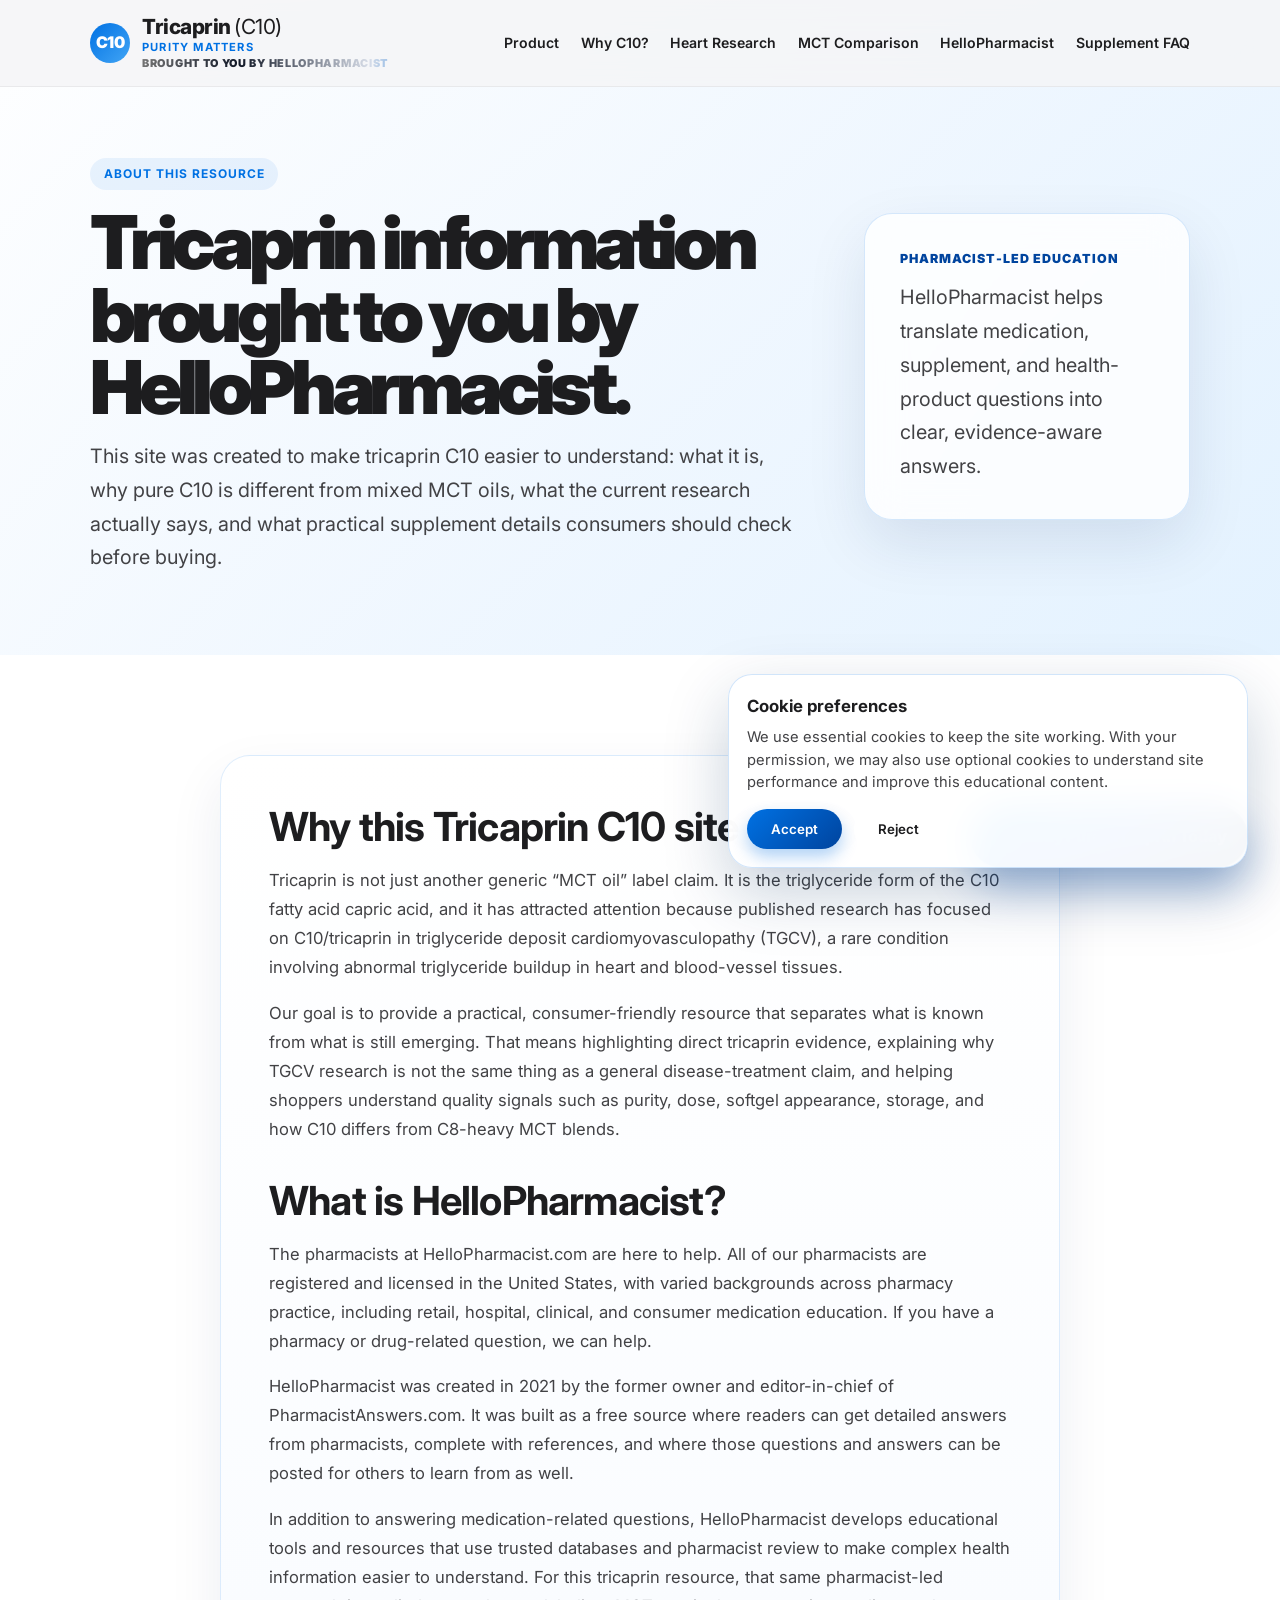
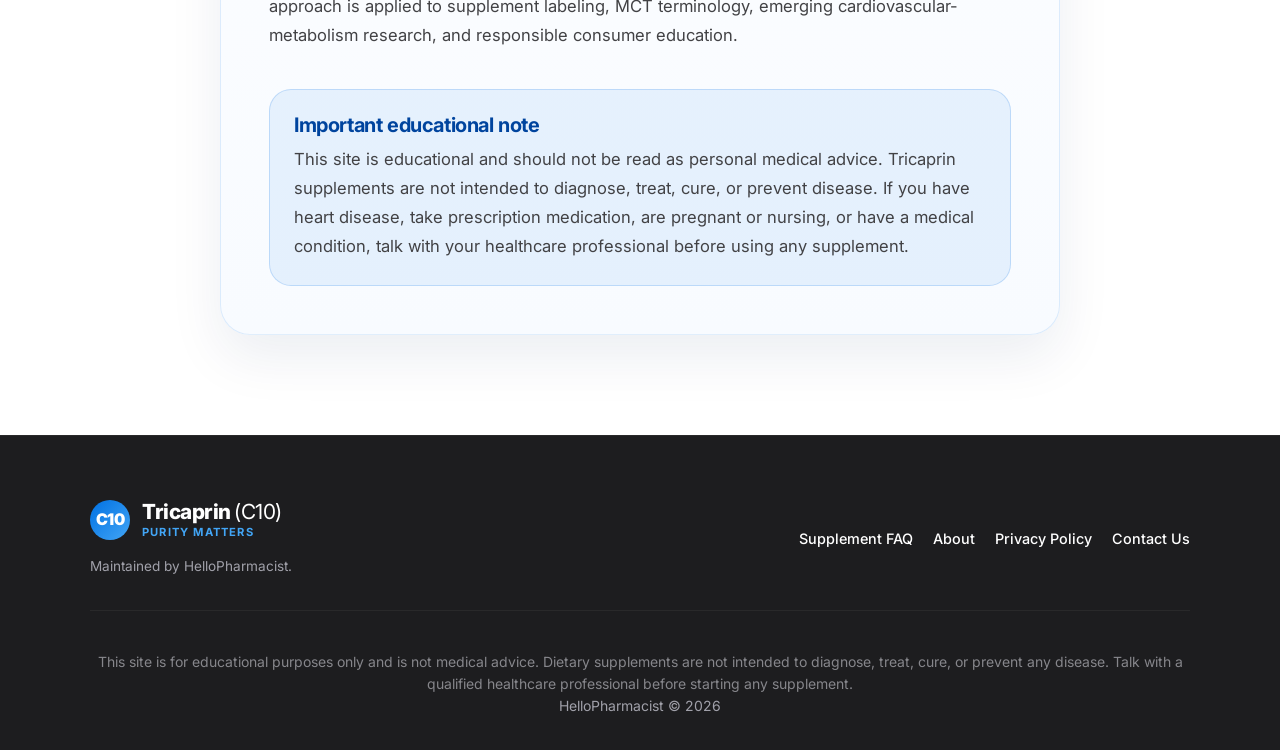
==== about.html @ 828b356b "Remove top navigation tricaprin CTA" ====
<!DOCTYPE html>
<html lang="en">
<head>
  <meta charset="UTF-8">
  <meta name="viewport" content="width=device-width, initial-scale=1.0">
  <title>About This Tricaprin C10 Resource | HelloPharmacist</title>
  <meta name="description" content="Learn about this Tricaprin C10 resource, why HelloPharmacist created it, and how licensed pharmacists translate emerging tricaprin research for consumers.">
  <link rel="stylesheet" href="assets/css/styles.css">
  <link href="https://fonts.googleapis.com/css2?family=Inter:wght@400;500;600;700;900&display=swap" rel="stylesheet">
  <script defer src="assets/js/main.js"></script>
</head>
<body class="info-page">
  <nav class="navbar">
    <div class="container nav-content">
      <a href="index.html" class="logo" aria-label="Tricaprin C10 home">
        <span class="logo-mark">C10</span>
        <div class="logo-text">
          <strong>Tricaprin <span style="font-weight: 400;">(C10)</span></strong>
          <small>Purity Matters</small>
          <span class="logo-sponsor">Brought to you by HelloPharmacist</span>
        </div>
      </a>
      <div class="nav-links" id="site-menu">
        <a href="index.html#product-spotlight">Product</a>
        <a href="index.html#why-c10">Why C10?</a>
        <a href="index.html#research">Heart Research</a>
        <a href="index.html#compare">MCT Comparison</a>
        <a href="index.html#hello-pharmacist">HelloPharmacist</a>
        <a href="faq.html">Supplement FAQ</a>
      </div>
      <button class="mobile-menu-toggle" type="button" aria-label="Open section menu" aria-expanded="false" aria-controls="site-menu">
        <span class="hamburger-line"></span>
        <span class="hamburger-line"></span>
        <span class="hamburger-line"></span>
      </button>
    </div>
  </nav>

  <main>
    <header class="info-hero">
      <div class="container info-hero-grid">
        <div>
          <span class="section-chip">About this resource</span>
          <h1>Tricaprin information brought to you by HelloPharmacist.</h1>
          <p>This site was created to make tricaprin C10 easier to understand: what it is, why pure C10 is different from mixed MCT oils, what the current research actually says, and what practical supplement details consumers should check before buying.</p>
        </div>
        <div class="info-hero-card">
          <strong>Pharmacist-led education</strong>
          <p>HelloPharmacist helps translate medication, supplement, and health-product questions into clear, evidence-aware answers.</p>
        </div>
      </div>
    </header>

    <section class="section info-section">
      <div class="container info-content">
        <h2>Why this Tricaprin C10 site exists</h2>
        <p>Tricaprin is not just another generic “MCT oil” label claim. It is the triglyceride form of the C10 fatty acid capric acid, and it has attracted attention because published research has focused on C10/tricaprin in triglyceride deposit cardiomyovasculopathy (TGCV), a rare condition involving abnormal triglyceride buildup in heart and blood-vessel tissues.</p>
        <p>Our goal is to provide a practical, consumer-friendly resource that separates what is known from what is still emerging. That means highlighting direct tricaprin evidence, explaining why TGCV research is not the same thing as a general disease-treatment claim, and helping shoppers understand quality signals such as purity, dose, softgel appearance, storage, and how C10 differs from C8-heavy MCT blends.</p>

        <h2>What is HelloPharmacist?</h2>
        <p>The pharmacists at HelloPharmacist.com are here to help. All of our pharmacists are registered and licensed in the United States, with varied backgrounds across pharmacy practice, including retail, hospital, clinical, and consumer medication education. If you have a pharmacy or drug-related question, we can help.</p>
        <p>HelloPharmacist was created in 2021 by the former owner and editor-in-chief of PharmacistAnswers.com. It was built as a free source where readers can get detailed answers from pharmacists, complete with references, and where those questions and answers can be posted for others to learn from as well.</p>
        <p>In addition to answering medication-related questions, HelloPharmacist develops educational tools and resources that use trusted databases and pharmacist review to make complex health information easier to understand. For this tricaprin resource, that same pharmacist-led approach is applied to supplement labeling, MCT terminology, emerging cardiovascular-metabolism research, and responsible consumer education.</p>

        <div class="info-callout">
          <h3>Important educational note</h3>
          <p>This site is educational and should not be read as personal medical advice. Tricaprin supplements are not intended to diagnose, treat, cure, or prevent disease. If you have heart disease, take prescription medication, are pregnant or nursing, or have a medical condition, talk with your healthcare professional before using any supplement.</p>
        </div>
      </div>
    </section>
  </main>

  <a href="https://www.amazon.com/100-Pure-Tricaprin-Softgels-Cardiovascular/dp/B0GRS9SKPK/" class="floating-buy-btn" target="_blank" rel="noopener" aria-label="Buy Pure Tricaprin today on Amazon">
    <span class="floating-buy-icon">🛒</span>
    <span>Buy Pure Tricaprin Today</span>
  </a>

  <footer class="footer">
    <div class="container footer-content">
      <div class="footer-brand">
        <div style="display: flex; align-items: center; gap: 0.75rem; margin-bottom: 1rem;">
          <span class="logo-mark">C10</span>
          <div class="logo-text" style="color: white;">
            <strong style="color: white;">Tricaprin <span style="font-weight: 400;">(C10)</span></strong>
            <small style="color: #42a5f5;">Purity Matters</small>
          </div>
        </div>
        <p>Maintained by HelloPharmacist.</p>
      </div>
      <div class="footer-links">
        <a href="faq.html">Supplement FAQ</a>
        <a href="about.html">About</a>
        <a href="privacy.html">Privacy Policy</a>
        <a href="contact.html">Contact Us</a>
      </div>
    </div>
    <div class="container text-center mt-4">
      <p class="text-sm text-muted">This site is for educational purposes only and is not medical advice. Dietary supplements are not intended to diagnose, treat, cure, or prevent any disease. Talk with a qualified healthcare professional before starting any supplement.</p>
      <p class="text-sm mt-2">HelloPharmacist &copy; 2026</p>
    </div>
  </footer>
</body>
</html>
---- assets/css/styles.css ----
/* Custom Properties - High-End Clinical/Apple-style Aesthetic */
:root {
  --primary: #0071e3;
  --primary-dark: #00449e;
  --primary-glow: rgba(0, 113, 227, 0.3);
  --secondary: #42a5f5;
  --dark: #1d1d1f;
  --dark-light: #424245;
  --light: #f5f5f7;
  --white: #ffffff;
  --text: #1d1d1f;
  --text-light: #86868b;
  --border: #d2d2d7;
}

/* Reset & Base */
* { margin: 0; padding: 0; box-sizing: border-box; }
html { scroll-behavior: smooth; }
body { font-family: 'Inter', -apple-system, BlinkMacSystemFont, sans-serif; background-color: var(--light); color: var(--text); line-height: 1.6; overflow-x: hidden; font-weight: 400;}
a { text-decoration: none; color: inherit; }

/* Layout */
.container { width: 90%; max-width: 1100px; margin: 0 auto; }
.section { padding: 100px 0; }
.text-center { text-align: center; }
.mt-3 { margin-top: 1.5rem; }
.mt-4 { margin-top: 2.5rem; }
.bg-light { background-color: var(--white); }
.bg-dark { background-color: var(--dark); }
.text-white { color: var(--white); }
.text-muted { color: var(--text-light); }
.text-sm { font-size: 0.875rem; }

/* Typography */
h1, h2, h3, h4 { color: var(--dark); line-height: 1.15; font-weight: 700; letter-spacing: -0.02em;}
.text-white h1, .text-white h2, .text-white h3 { color: var(--white); }
h1 { font-size: clamp(2.5rem, 5vw, 4.2rem); letter-spacing: -0.04em; margin-bottom: 1rem; font-weight: 900;}
h2 { font-size: clamp(2rem, 3.5vw, 2.5rem); margin-bottom: 1rem; }
h3 { font-size: 1.25rem; margin-bottom: 0.5rem; }
h4 { font-size: 1.15rem; margin-bottom: 0.5rem; color: var(--primary-dark); padding-right: 20px;}
.text-gradient { background: linear-gradient(135deg, #0071e3, #42a5f5); -webkit-background-clip: text; -webkit-text-fill-color: transparent; }

/* Components */
.btn { display: inline-block; padding: 0.75rem 1.5rem; border-radius: 50px; font-weight: 600; transition: all 0.3s cubic-bezier(0.16, 1, 0.3, 1); text-align: center; cursor: pointer; }
.btn-primary { background: linear-gradient(135deg, var(--primary), var(--primary-dark)); color: var(--white); box-shadow: 0 8px 16px var(--primary-glow); }
.btn-primary:hover { transform: translateY(-2px); box-shadow: 0 12px 20px var(--primary-glow); }
.btn-outline { border: 1.5px solid var(--border); color: var(--dark); background: transparent; }
.btn-outline:hover { border-color: var(--dark); background: var(--dark); color: var(--white); }
.btn-lg { padding: 1rem 2rem; font-size: 1.05rem; }

.badge { display: inline-block; padding: 0.35rem 1rem; border-radius: 50px; font-size: 0.75rem; font-weight: 700; text-transform: uppercase; letter-spacing: 1px; background: rgba(0, 113, 227, 0.1); color: var(--primary); margin-bottom: 1.5rem; border: 1px solid rgba(0, 113, 227, 0.2);}
.badge-outline { background: transparent; border: 1px solid rgba(255,255,255,0.2); color: var(--primary); }

/* Navigation */
.navbar { position: fixed; top: 0; width: 100%; background: rgba(245, 245, 247, 0.85); backdrop-filter: saturate(180%) blur(20px); border-bottom: 1px solid rgba(0,0,0,0.05); z-index: 100; transition: all 0.3s ease; }
.nav-content { display: flex; justify-content: space-between; align-items: center; min-height: 86px; padding-top: 0.45rem; padding-bottom: 0.45rem; }
.logo { display: flex; align-items: center; gap: 0.75rem; color: var(--dark); }
.logo-mark { background: linear-gradient(135deg, #0071e3, #42a5f5); color: var(--white); height: 40px; width: 40px; display: flex; align-items: center; justify-content: center; border-radius: 50%; font-size: 1rem; font-weight: 900; letter-spacing: -0.5px;}
.logo-text { display: flex; flex-direction: column; line-height: 1.1; }
.logo-text strong { font-size: 1.3rem; font-weight: 800; letter-spacing: -0.5px; color: var(--dark); }
.logo-text small { font-size: 0.7rem; font-weight: 700; color: var(--primary); text-transform: uppercase; letter-spacing: 1.2px; margin-top: 2px;}
.logo-sponsor { position: relative; display: inline-block; width: fit-content; margin-top: 0.25rem; overflow: hidden; font-size: 0.68rem; font-weight: 900; letter-spacing: 0.7px; text-transform: uppercase; background: linear-gradient(90deg, #737373 0%, #111827 18%, #d7dde8 42%, #0071e3 55%, #f8fbff 68%, #1d1d1f 88%); background-size: 220% 100%; -webkit-background-clip: text; background-clip: text; color: transparent; animation: metallicSweep 3.2s ease-in-out infinite; white-space: nowrap; }
.logo-sponsor::after { content: ""; position: absolute; inset: -20% auto -20% -40%; width: 34%; transform: skewX(-24deg); background: linear-gradient(90deg, transparent, rgba(255,255,255,0.85), transparent); animation: sponsorStreak 3.2s ease-in-out infinite; }

.nav-links { display: flex; gap: 1.35rem; align-items: center; }
.nav-links a { font-weight: 600; font-size: 0.88rem; color: var(--text); transition: color 0.3s; white-space: nowrap; }
.nav-links a:hover { color: var(--primary); }

.mobile-menu-toggle {
  display: none;
  width: 48px;
  height: 48px;
  border: 0;
  border-radius: 18px;
  color: #ffffff;
  background: radial-gradient(circle at 25% 15%, #78c8ff 0%, #0071e3 42%, #00449e 100%);
  box-shadow: 0 14px 30px rgba(0, 113, 227, 0.28);
  cursor: pointer;
  align-items: center;
  justify-content: center;
  flex-direction: column;
  gap: 5px;
  transition: transform 0.25s ease, box-shadow 0.25s ease;
}
.mobile-menu-toggle:hover { transform: translateY(-1px) rotate(-2deg); box-shadow: 0 18px 34px rgba(0, 113, 227, 0.34); }
.hamburger-line {
  width: 22px;
  height: 2.5px;
  border-radius: 999px;
  background: currentColor;
  transition: transform 0.25s ease, opacity 0.2s ease;
}
.navbar.menu-open .hamburger-line:nth-child(1) { transform: translateY(7.5px) rotate(45deg); }
.navbar.menu-open .hamburger-line:nth-child(2) { opacity: 0; }
.navbar.menu-open .hamburger-line:nth-child(3) { transform: translateY(-7.5px) rotate(-45deg); }


/* Hero Area */
.hero { position: relative; padding: 160px 0 100px; overflow: hidden; background: linear-gradient(180deg, #ffffff 0%, var(--light) 100%);}
.hero-bg-glow { position: absolute; top: -20%; right: -10%; width: 600px; height: 600px; background: radial-gradient(circle, var(--primary-glow) 0%, transparent 70%); border-radius: 50%; z-index: -1; filter: blur(40px);}
.hero-grid { display: grid; grid-template-columns: 1.2fr 0.95fr; gap: 4rem; align-items: center; }
.hero-sub { font-size: 1.15rem; margin-bottom: 1rem; color: var(--text-light); }
.hero-sub strong { color: var(--text); font-weight: 600;}
.hero-actions { display: flex; gap: 1rem; flex-wrap: wrap; }
.hero-proof { align-self: stretch; display: flex; align-items: center; }
.quote-panel {
  position: relative;
  width: 100%;
  overflow: hidden;
  padding: clamp(1.75rem, 3vw, 2.5rem);
  border-radius: 34px;
  background: linear-gradient(145deg, #ffffff 0%, #f5f9ff 56%, #eef6ff 100%);
  border: 1px solid rgba(0, 113, 227, 0.16);
  box-shadow: 0 28px 60px rgba(0, 44, 92, 0.12), inset 0 1px 0 rgba(255,255,255,0.9);
}
.quote-panel::before {
  content: "“";
  position: absolute;
  top: -2.7rem;
  right: 1.2rem;
  color: rgba(0, 113, 227, 0.1);
  font-size: 13rem;
  line-height: 1;
  font-weight: 900;
  letter-spacing: -0.08em;
}
.quote-kicker { position: relative; z-index: 1; display: inline-flex; align-items: center; gap: 0.5rem; color: var(--primary); font-size: 0.75rem; font-weight: 800; letter-spacing: 1px; text-transform: uppercase; margin-bottom: 1.2rem; }
.quote-kicker::before { content: ""; width: 0.5rem; height: 0.5rem; border-radius: 50%; background: var(--primary); box-shadow: 0 0 0 6px rgba(0, 113, 227, 0.1); }
.quote-panel blockquote { position: relative; z-index: 1; margin: 0; color: var(--dark); font-size: clamp(1.85rem, 3vw, 2.9rem); line-height: 1.02; letter-spacing: -0.05em; font-weight: 900; }
.quote-context { position: relative; z-index: 1; margin: 1.2rem 0 1.4rem; color: var(--text-light); font-size: 1rem; line-height: 1.6; }
.quote-source { position: relative; z-index: 1; color: var(--primary); font-weight: 800; font-size: 0.95rem; }
.quote-source:hover { color: var(--primary-dark); }

/* Product Spotlight */
.product-spotlight-section { position: relative; overflow: hidden; background: #ffffff; padding: 96px 0 104px; isolation: isolate; }
.product-spotlight-section::before { content: ""; position: absolute; inset: 0; background: radial-gradient(circle at 15% 20%, rgba(0, 113, 227, 0.16), transparent 30%), radial-gradient(circle at 82% 18%, rgba(66, 165, 245, 0.18), transparent 26%), linear-gradient(180deg, #ffffff 0%, #f8fbff 100%); z-index: -2; }
.product-shine { position: absolute; top: -35%; left: -20%; width: 46%; height: 170%; transform: rotate(18deg); background: linear-gradient(90deg, transparent, rgba(255,255,255,0.9), transparent); filter: blur(4px); opacity: 0.68; animation: sectionStreak 5.5s ease-in-out infinite; z-index: -1; }
.product-spotlight-grid { display: grid; grid-template-columns: 1fr; gap: clamp(1.5rem, 4vw, 3rem); align-items: center; }
.product-copy { width: 100%; text-align: center; }
.product-chip { background: rgba(0, 113, 227, 0.10); box-shadow: 0 10px 30px rgba(0, 113, 227, 0.10); }
.product-copy h2 { max-width: 980px; margin-left: auto; margin-right: auto; font-size: clamp(2.35rem, 5vw, 4.35rem); letter-spacing: -0.055em; }
.product-lede { max-width: 820px; margin: 0 auto; color: var(--text-light); font-size: clamp(1.08rem, 2vw, 1.25rem); line-height: 1.65; }
.product-lede strong { color: var(--dark); }
.product-badges { display: grid; grid-template-columns: repeat(3, minmax(0, 1fr)); gap: 0.8rem; max-width: 880px; margin: 2rem auto; }
.product-badges div { position: relative; overflow: hidden; min-height: 112px; padding: 1.15rem; border-radius: 22px; background: rgba(255,255,255,0.84); border: 1px solid rgba(0, 113, 227, 0.16); box-shadow: 0 18px 38px rgba(0, 44, 92, 0.08), inset 0 1px 0 rgba(255,255,255,0.95); }
.product-badges div::after { content: ""; position: absolute; inset: 0; background: linear-gradient(125deg, transparent 15%, rgba(255,255,255,0.8) 34%, transparent 52%); transform: translateX(-120%); animation: badgeGleam 4.2s ease-in-out infinite; }
.product-badges span { display: inline-grid; place-items: center; width: 2.6rem; height: 2.6rem; border-radius: 14px; margin-bottom: 0.75rem; color: #ffffff; background: linear-gradient(135deg, var(--primary), var(--primary-dark)); font-size: 0.72rem; font-weight: 900; letter-spacing: 0.5px; box-shadow: 0 10px 20px var(--primary-glow); }
.product-badges strong { position: relative; z-index: 1; display: block; color: var(--dark); font-size: 0.95rem; line-height: 1.25; }
.mct-callout { position: relative; overflow: hidden; max-width: 920px; margin: 0 auto; padding: clamp(1.4rem, 3vw, 2rem); border-radius: 28px; color: #ffffff; background: radial-gradient(circle at 18% 15%, rgba(66,165,245,0.65), transparent 32%), linear-gradient(135deg, #071f43 0%, #0071e3 48%, #0a0f1f 100%); box-shadow: 0 24px 60px rgba(0, 71, 158, 0.24); }
.mct-callout::after { content: "C10"; position: absolute; right: -0.2rem; bottom: -1.8rem; color: rgba(255,255,255,0.12); font-size: clamp(5rem, 13vw, 8.5rem); line-height: 1; font-weight: 900; letter-spacing: -0.08em; }
.mct-callout span { position: relative; z-index: 1; display: block; margin-bottom: 0.5rem; color: #d7ebff; font-size: 0.78rem; font-weight: 900; text-transform: uppercase; letter-spacing: 1.2px; }
.mct-callout p { position: relative; z-index: 1; margin: 0; color: rgba(255,255,255,0.88); font-size: 1.03rem; line-height: 1.65; }
.mct-callout strong { color: #ffffff; }
.product-cta { margin-top: 2rem; box-shadow: 0 18px 34px rgba(0, 113, 227, 0.28); }
.product-transition { max-width: 760px; margin: 1.5rem auto 0; color: var(--text-light); font-weight: 700; }
.product-visual { display: flex; justify-content: center; margin: clamp(1.75rem, 4vw, 2.75rem) auto; }
.product-visual-open { width: min(100%, 1040px); }
.product-stage { position: relative; width: 100%; min-height: clamp(560px, 62vw, 700px); display: flex; align-items: center; justify-content: flex-start; overflow: visible; }
.product-halo { position: absolute; left: clamp(2rem, 10vw, 10rem); top: 50%; width: clamp(320px, 46vw, 560px); height: clamp(320px, 46vw, 560px); border-radius: 50%; background: radial-gradient(circle, rgba(0,113,227,0.28), rgba(66,165,245,0.16) 34%, transparent 68%); filter: blur(10px); transform: translate(-50%, -50%); animation: pulseHalo 3.8s ease-in-out infinite; }
.product-bottle { position: relative; z-index: 1; width: clamp(420px, 58vw, 680px); max-width: none; max-height: none; margin-left: clamp(-4.5rem, -6vw, -2rem); object-fit: contain; filter: drop-shadow(0 34px 38px rgba(0, 44, 92, 0.28)); animation: floatSlow 6s ease-in-out infinite alternate; }
.product-property-cloud { position: absolute; inset: 0 0 0 auto; z-index: 2; width: min(48%, 480px); pointer-events: none; }
.property-card { position: absolute; display: flex; align-items: center; gap: 0.85rem; min-width: min(100%, 315px); padding: 0.95rem 1.05rem; border-radius: 999px; text-align: left; background: rgba(255,255,255,0.88); border: 1px solid rgba(0, 113, 227, 0.18); box-shadow: 0 20px 42px rgba(0, 44, 92, 0.13), inset 0 1px 0 rgba(255,255,255,0.95); backdrop-filter: blur(18px); animation: flyInFloat 6.5s ease-in-out infinite alternate; }
.property-card span { flex: 0 0 auto; display: inline-grid; place-items: center; min-width: 3.1rem; height: 3.1rem; padding: 0 0.5rem; border-radius: 999px; color: #ffffff; background: linear-gradient(135deg, var(--primary), var(--primary-dark)); font-weight: 900; letter-spacing: -0.03em; box-shadow: 0 10px 22px var(--primary-glow); }
.property-card strong { color: var(--dark); font-size: clamp(0.88rem, 1.4vw, 1.02rem); line-height: 1.2; }
.property-card-softgels { top: 11%; right: 5%; }
.property-card-serving { top: 31%; right: 19%; animation-delay: -1.1s; }
.property-card-absorption { top: 51%; right: 3%; animation-delay: -2.2s; }
.property-card-ingredients { top: 72%; right: 15%; min-width: min(100%, 390px); animation-delay: -3.3s; }

/* Interactive Visual Container (Clinical Glass) */
.glass-panel { background: rgba(255, 255, 255, 0.7); backdrop-filter: blur(40px); border-radius: 30px; padding: 3rem; text-align: center; border: 1px solid rgba(255,255,255,0.8); box-shadow: 0 20px 40px -10px rgba(0,0,0,0.06), inset 0 1px 0 rgba(255,255,255,1); }
.interactive-hint { font-size: 0.75rem; font-weight: 700; color: var(--text-light); text-transform: uppercase; letter-spacing: 1px; margin-bottom: 1.5rem; }
.interactive-hint strong { display: inline-flex; align-items: center; justify-content: center; width: 18px; height: 18px; background: var(--primary); color: white; border-radius: 50%; margin: 0 4px; }

.molecule-interactive { position: relative; height: 360px; margin-bottom: 0; display: flex; align-items: center; justify-content: center; }

/* Heart Image Element */
.heart-image {
  position: absolute;
  inset: 0;
  width: 100%;
  height: 100%;
  object-fit: contain;
  padding: 20px;
  z-index: 1;
  animation: floatSlow 6s ease-in-out infinite alternate;
  mix-blend-mode: darken;
}

@keyframes floatSlow { 
  0%, 100% { transform: translateY(0); } 
  50% { transform: translateY(-15px); } 
}
@keyframes metallicSweep { 0%, 100% { background-position: 0% 50%; } 50% { background-position: 100% 50%; } }
@keyframes sponsorStreak { 0%, 38% { left: -45%; opacity: 0; } 48% { opacity: 1; } 68%, 100% { left: 115%; opacity: 0; } }
@keyframes sectionStreak { 0%, 45% { transform: translateX(-25%) rotate(18deg); opacity: 0; } 55% { opacity: 0.72; } 100% { transform: translateX(310%) rotate(18deg); opacity: 0; } }
@keyframes badgeGleam { 0%, 55% { transform: translateX(-125%); } 78%, 100% { transform: translateX(135%); } }
@keyframes pulseHalo { 0%, 100% { transform: translate(-50%, -50%) scale(0.92); opacity: 0.58; } 50% { transform: translate(-50%, -50%) scale(1.08); opacity: 0.95; } }
@keyframes flyInFloat { 0%, 100% { transform: translate3d(0, 0, 0) rotate(-1deg); } 50% { transform: translate3d(-14px, -10px, 0) rotate(1deg); } }

/* The Plus Buttons */
.hotspot { position: absolute; width: 32px; height: 32px; border-radius: 50%; background: var(--white); color: var(--text-light); border: 1px solid var(--border); display: flex; align-items: center; justify-content: center; cursor: pointer; z-index: 10; box-shadow: 0 4px 10px rgba(0,0,0,0.08); transition: all 0.25s cubic-bezier(0.16, 1, 0.3, 1); padding: 0; transform: translate(-50%, -50%);}
.hotspot:hover, .hotspot.active { background: var(--primary); color: var(--white); border-color: var(--primary); transform: translate(-50%, -50%) scale(1.1); box-shadow: 0 6px 14px var(--primary-glow);}
.hotspot .plus { font-size: 20px; font-weight: 600; line-height: 1; transition: transform 0.3s; margin-top: -2px; }
.hotspot.active .plus { transform: rotate(45deg); }

/* Pop-up Info Cards */
.hotspot-card { position: absolute; top: 50%; left: 50%; transform: translate(-50%, -40%) scale(0.95); background: rgba(255, 255, 255, 0.97); backdrop-filter: blur(12px); padding: 2rem; border-radius: 20px; box-shadow: 0 18px 36px rgba(0,0,0,0.12), 0 0 0 1px rgba(0,0,0,0.05); width: 100%; max-width: 320px; z-index: 20; opacity: 0; pointer-events: none; transition: all 0.25s cubic-bezier(0.16, 1, 0.3, 1); text-align: left; }
.hotspot-card.active { opacity: 1; pointer-events: auto; transform: translate(-50%, -50%) scale(1); }
.hotspot-card p { font-size: 0.95rem; margin: 0; color: var(--text-light); line-height: 1.6; }

.close-card { position: absolute; top: 12px; right: 12px; background: var(--light); border: none; width: 26px; height: 26px; border-radius: 50%; display: flex; align-items: center; justify-content: center; cursor: pointer; color: var(--text-light); font-size: 18px; transition: all 0.2s; line-height: 1;}
.close-card:hover { background: #e5e5ea; color: var(--dark); }

.heart-statement { max-width: 460px; margin: 1rem auto 0; color: var(--dark); font-size: 1rem; font-weight: 700; line-height: 1.55; }

.heart-explorer-section { position: relative; overflow: hidden; background: var(--white); padding-top: 90px; }
.heart-explorer-section::before { content: ""; position: absolute; inset: 0 0 auto 0; height: 220px; background: linear-gradient(180deg, var(--light) 0%, rgba(245,245,247,0) 100%); pointer-events: none; }
.heart-explorer-grid { position: relative; display: grid; grid-template-columns: minmax(280px, 0.75fr) minmax(0, 1fr); gap: 3rem; align-items: center; }
.heart-explorer-copy h2 { font-size: clamp(2rem, 4vw, 3rem); }
.heart-explorer-copy p { color: var(--text-light); font-size: 1.08rem; max-width: 440px; }
.heart-panel { background: rgba(255, 255, 255, 0.88); }

/* Difference Section (Clinical styling) */
.c10-difference-section { background: radial-gradient(circle at 50% 0%, rgba(0, 113, 227, 0.10), transparent 34%), var(--white); }
.section-chip { display: inline-flex; align-items: center; padding: 0.4rem 0.85rem; border-radius: 50px; background: rgba(0, 113, 227, 0.08); color: var(--primary); font-size: 0.75rem; font-weight: 700; letter-spacing: 1px; text-transform: uppercase; margin-bottom: 1rem; }
.c10-story-grid { display: grid; grid-template-columns: minmax(320px, 0.95fr) minmax(0, 1.05fr); gap: 2rem; align-items: stretch; }
.c10-story-panel { position: relative; min-height: 430px; padding: 3rem; border-radius: 30px; color: var(--white); background: radial-gradient(circle at 85% 18%, rgba(66, 165, 245, 0.45), transparent 28%), linear-gradient(135deg, #061b3a 0%, #0071e3 52%, #1d1d1f 100%); box-shadow: 0 26px 60px rgba(0,113,227,0.22); overflow: hidden; }
.c10-story-panel__label { display: inline-block; color: #ffffff; font-size: 0.75rem; font-weight: 800; letter-spacing: 1px; text-transform: uppercase; margin-bottom: 1rem; }
.c10-story-panel h3 { position: relative; z-index: 1; color: var(--white); font-size: clamp(1.5rem, 2.7vw, 2.2rem); letter-spacing: -0.02em; margin-bottom: 1rem; }
.c10-story-panel p { position: relative; z-index: 1; color: rgba(255,255,255,0.82); font-size: 1.05rem; }
.c10-story-panel::after { content: "C10"; position: absolute; right: -0.35rem; bottom: -1.5rem; color: rgba(255,255,255,0.12); font-size: clamp(6rem, 16vw, 10rem); line-height: 1; font-weight: 900; letter-spacing: -0.08em; }

.c10-proof-stack { display: grid; gap: 1rem; }
.c10-proof-item { display: grid; grid-template-columns: auto 1fr; gap: 1rem; align-items: start; padding: 1.5rem; border-radius: 20px; background: var(--white); border: 1px solid var(--border); box-shadow: 0 4px 20px rgba(0,0,0,0.03); transition: transform 0.25s ease, box-shadow 0.25s ease; }
.c10-proof-item:hover { transform: translateY(-3px); box-shadow: 0 12px 30px rgba(0,0,0,0.08); }
.c10-proof-item span { display: grid; place-items: center; width: 3rem; height: 3rem; border-radius: 12px; color: var(--primary); background: rgba(0, 113, 227, 0.1); font-weight: 700; font-size: 1.1rem;}
.c10-proof-item h3 { font-size: 1.1rem; margin-bottom: 0.25rem; color: var(--dark);}
.c10-proof-item p { margin: 0; color: var(--text-light); font-size: 0.95rem; line-height: 1.5;}

.c10-vs-strip { margin-top: 2rem; display: grid; grid-template-columns: repeat(3, minmax(0, 1fr)); gap: 1rem; align-items: stretch; }
.c10-vs-strip > div { padding: 1.5rem; border-radius: 20px; background: var(--white); border: 1px solid var(--border); box-shadow: 0 4px 20px rgba(0,0,0,0.03); }
.c10-vs-strip span { display: block; color: var(--primary); font-size: 0.75rem; font-weight: 700; letter-spacing: 1px; text-transform: uppercase; margin-bottom: 0.35rem; }
.c10-vs-strip strong { display: block; color: var(--dark); font-size: 1.1rem; margin-bottom: 0.3rem; font-weight: 700;}
.c10-vs-strip p { margin: 0; font-size: 0.95rem; color: var(--text-light);}
.c10-vs-strip__highlight { background: linear-gradient(135deg, rgba(0, 113, 227, 0.12), rgba(66, 165, 245, 0.05)) !important; border-color: rgba(0, 113, 227, 0.35) !important; box-shadow: 0 16px 34px rgba(0,113,227,0.14) !important; }


/* Table */
.compare-section { background: radial-gradient(circle at 50% 12%, rgba(0, 113, 227, 0.12), transparent 32%), linear-gradient(180deg, #ffffff 0%, #f5f9ff 100%); }
.compare-section .section-header h2 { font-size: clamp(2.1rem, 4vw, 3.2rem); }
.compare-section .section-header p { max-width: 680px; margin-left: auto; margin-right: auto; color: var(--text-light); }
.table-wrapper { background: var(--white); border-radius: 24px; border: 1px solid rgba(0, 113, 227, 0.16); overflow: hidden; box-shadow: 0 24px 60px rgba(0, 44, 92, 0.10); margin-top: 3rem; overflow-x: auto;}
.comparison-table { width: 100%; border-collapse: collapse; text-align: left; }
.comparison-table th, .comparison-table td { padding: 1.5rem; border-bottom: 1px solid var(--border); }
.comparison-table th { background: linear-gradient(180deg, #f8fbff 0%, #eef6ff 100%); color: var(--dark-light); font-weight: 700; text-transform: uppercase; font-size: 0.8rem; letter-spacing: 1px; }
.comparison-table td { font-size: 0.95rem; color: var(--text-light);}
.comparison-table td strong { color: var(--dark); font-weight: 600;}
.row-highlight { background: linear-gradient(90deg, rgba(0, 113, 227, 0.12), rgba(66, 165, 245, 0.04)); border-left: 4px solid var(--primary); }
.row-highlight td { color: var(--primary-dark); }

/* Animations */
.fade-in { opacity: 0; transform: translateY(20px); transition: opacity 0.6s cubic-bezier(0.16, 1, 0.3, 1), transform 0.6s cubic-bezier(0.16, 1, 0.3, 1); }
.fade-in.is-visible { opacity: 1; transform: none; }
.delay-1 { transition-delay: 0.1s; }
.delay-2 { transition-delay: 0.2s; }
.delay-3 { transition-delay: 0.3s; }

/* Footer */
.footer { background: var(--dark); padding: 4rem 0 2rem; color: #a1a1aa; border-top: 1px solid rgba(255,255,255,0.05); }
.footer-content { display: flex; justify-content: space-between; flex-wrap: wrap; gap: 2rem; border-bottom: 1px solid rgba(255,255,255,0.05); padding-bottom: 2rem; }
.footer-brand p { max-width: 300px; margin-top: 1rem; font-size: 0.85rem; }
.footer-links a { color: var(--white); font-weight: 500; font-size: 0.9rem;}
.footer-links a:hover { color: var(--primary); }

/* Mobile */
@media (max-width: 992px) {
  .hero-grid, .product-spotlight-grid, .heart-explorer-grid, .c10-story-grid, .c10-vs-strip { grid-template-columns: 1fr; }
  .hero-proof { align-self: auto; }
  .product-copy, .heart-explorer-copy { text-align: center; }
  .product-copy p, .heart-explorer-copy p { margin-left: auto; margin-right: auto; }
  .product-badges { max-width: 720px; margin-left: auto; margin-right: auto; }
  .product-stage { min-height: 860px; flex-direction: column; justify-content: center; }
  .product-halo { left: 50%; top: 36%; }
  .product-bottle { width: min(100%, 620px); margin-left: 0; }
  .product-property-cloud { position: relative; inset: auto; width: min(100%, 720px); display: grid; grid-template-columns: repeat(2, minmax(0, 1fr)); gap: 0.8rem; margin-top: -3rem; }
  .property-card, .property-card-softgels, .property-card-serving, .property-card-absorption, .property-card-ingredients { position: relative; top: auto; right: auto; min-width: 0; border-radius: 24px; animation: none; }
}

@media (max-width: 768px) {
  .nav-content { min-height: 82px; }
  .logo-text strong { font-size: 1.12rem; }
  .logo-sponsor { font-size: 0.58rem; white-space: normal; }
  .product-badges { grid-template-columns: 1fr; }
  .product-stage { min-height: 760px; }
  .product-bottle { width: min(118%, 520px); }
  .product-property-cloud { grid-template-columns: 1fr; margin-top: -2.5rem; }
  .property-card { padding: 0.85rem 0.9rem; }
  .section { padding: 60px 0; }
  .glass-panel { padding: 2rem 1.5rem; }
  .quote-panel { border-radius: 26px; }
  .molecule-interactive { height: 280px; }
  .c10-story-panel { min-height: auto; }
}

/* ================================
   Revamped Research Evidence Atlas (Slate / Pro Aesthetic)
   ================================ */
.research-atlas {
  position: relative;
  overflow: hidden;
  background: #000000;
  color: #f5f5f7;
  isolation: isolate;
}

.research-container { position: relative; z-index: 1; }
.research-orb { display: none; } /* Removed loud gradients for cleaner look */

.research-hero { display: grid; grid-template-columns: minmax(0, 1.15fr) minmax(280px, 0.85fr); gap: 3rem; align-items: center; }
.research-hero h2 { color: #f5f5f7; font-size: clamp(2.4rem, 5vw, 4rem); letter-spacing: -0.04em; margin-bottom: 1rem; }
.research-intro { color: #a1a1aa; font-size: 1.1rem; max-width: 720px; }
.research-intro strong { color: #ffffff; }

.eyebrow-chip { display: inline-flex; align-items: center; gap: 0.5rem; padding: 0.4rem 0.8rem; border-radius: 50px; border: 1px solid rgba(255,255,255,0.2); background: rgba(255,255,255,0.05); color: #f5f5f7; font-size: 0.75rem; font-weight: 700; letter-spacing: 1px; text-transform: uppercase; margin-bottom: 1rem; }
.eyebrow-chip::before { content: ""; width: 0.4rem; height: 0.4rem; border-radius: 50%; background: var(--primary); }
.eyebrow-chip.mini { margin-bottom: 0.7rem; font-size: 0.7rem; }

.evidence-pulse { min-height: 180px; border-radius: 24px; padding: 2rem; display: flex; align-items: center; justify-content: center; background: rgba(255,255,255,0.03); border: 1px solid rgba(255,255,255,0.1); }
.evidence-pulse svg { width: 100%; max-width: 420px; overflow: visible; }
.evidence-pulse path { fill: none; stroke: url(#pulseGradient); stroke-width: 4; stroke-linecap: round; stroke-linejoin: round; filter: drop-shadow(0 0 8px rgba(0, 113, 227, 0.5)); stroke-dasharray: 640; stroke-dashoffset: 640; animation: pulseTrace 3.5s ease-in-out infinite; }

.layman-card { display: grid; grid-template-columns: auto 1fr; gap: 1.5rem; align-items: start; margin-top: 2.5rem; padding: 2rem; border-radius: 24px; background: rgba(255,255,255,0.05); border: 1px solid rgba(255,255,255,0.1); }
.layman-icon { width: 48px; height: 48px; display: grid; place-items: center; border-radius: 14px; background: var(--primary); font-size: 1.4rem; }
.layman-label { display: block; color: var(--primary); font-size: 0.75rem; font-weight: 700; letter-spacing: 1px; text-transform: uppercase; margin-bottom: 0.5rem; }
.layman-card h3 { color: #ffffff; font-size: clamp(1.3rem, 3vw, 1.8rem); margin-bottom: 0.75rem; }
.layman-card p { color: #a1a1aa; font-size: 1rem; margin: 0; line-height: 1.6;}

.evidence-metrics { display: grid; grid-template-columns: repeat(4, minmax(0, 1fr)); gap: 1rem; margin-top: 1.5rem; }
.metric-tile { padding: 1.5rem; border-radius: 20px; background: rgba(255, 255, 255, 0.03); border: 1px solid rgba(255, 255, 255, 0.08); }
.metric-number { display: block; color: #ffffff; font-size: clamp(2rem, 4vw, 2.5rem); line-height: 1; font-weight: 700; letter-spacing: -0.04em; }
.metric-label { color: #86868b; display: block; margin-top: 0.5rem; font-size: 0.75rem; font-weight: 700; text-transform: uppercase; letter-spacing: 1px; }

.featured-evidence-grid { display: grid; grid-template-columns: 1.2fr 1fr 1fr; gap: 1.25rem; }
.feature-evidence-card { position: relative; overflow: hidden; min-height: 270px; padding: 2rem; border-radius: 24px; background: rgba(255, 255, 255, 0.03); border: 1px solid rgba(255, 255, 255, 0.1); transition: all 0.3s ease; }
.feature-evidence-card:hover { transform: translateY(-4px); background: rgba(255, 255, 255, 0.05); border-color: rgba(255, 255, 255, 0.2); }
.feature-evidence-card.primary-evidence { background: rgba(0, 113, 227, 0.05); border-color: rgba(0, 113, 227, 0.3); }
.feature-evidence-card h3 { color: #ffffff; font-size: 1.3rem; margin-bottom: 0.75rem; }
.feature-evidence-card p { color: #a1a1aa; margin-bottom: 1.5rem; font-size: 0.95rem; line-height: 1.5;}
.evidence-kicker { display: inline-block; color: var(--primary); font-size: 0.75rem; font-weight: 700; letter-spacing: 1px; text-transform: uppercase; margin-bottom: 0.75rem; }

.research-boundary { margin-top: 1.5rem; padding: 1.25rem; border-radius: 16px; background: rgba(255, 255, 255, 0.05); border: 1px solid rgba(255, 255, 255, 0.1); color: #d2d2d7; font-size: 0.9rem; }
.research-boundary strong { color: #ffffff; }

.research-library-header { display: flex; justify-content: space-between; align-items: flex-end; gap: 1.5rem; margin: 4rem 0 1.5rem; }
.research-library-header h3 { color: #ffffff; font-size: clamp(1.4rem, 3vw, 2rem); }
.research-filters { display: flex; justify-content: flex-end; gap: 0.5rem; flex-wrap: wrap; }
.evidence-filter { appearance: none; border: 1px solid rgba(255, 255, 255, 0.15); background: transparent; color: #d2d2d7; font: inherit; font-weight: 600; font-size: 0.8rem; padding: 0.5rem 1rem; border-radius: 50px; cursor: pointer; transition: all 0.2s ease; }
.evidence-filter:hover, .evidence-filter.active { color: #ffffff; background: var(--dark-light); border-color: var(--dark-light); }

.study-grid { display: grid; grid-template-columns: repeat(3, minmax(0, 1fr)); gap: 1rem; }
.study-card { display: flex; flex-direction: column; gap: 0.75rem; min-height: 100%; padding: 1.5rem; border-radius: 20px; background: rgba(255, 255, 255, 0.03); border: 1px solid rgba(255, 255, 255, 0.08); transition: all 0.25s ease; }
.study-card:hover { transform: translateY(-3px); background: rgba(255, 255, 255, 0.06); border-color: rgba(255, 255, 255, 0.15); }
.study-card.hide { display: none; }
.study-card-topline { display: flex; align-items: center; justify-content: space-between; gap: 0.5rem; }
.study-pill { display: inline-flex; align-items: center; padding: 0.25rem 0.6rem; border-radius: 50px; background: rgba(255, 255, 255, 0.1); color: #e5e5ea; font-size: 0.7rem; font-weight: 700; text-transform: uppercase; letter-spacing: 1px; }
.study-year { color: #86868b; font-weight: 600; font-size: 0.85rem; }
.study-card h4 { margin-bottom: 0; color: #ffffff; font-size: 1.05rem; line-height: 1.35; font-weight: 600;}
.study-journal { color: #86868b; font-size: 0.85rem; font-weight: 500; margin: -0.25rem 0 0; }
.study-takeaway, .study-note { margin: 0; color: #d2d2d7; font-size: 0.9rem; line-height: 1.5; }
.study-takeaway strong { color: #ffffff; font-weight: 600;}
.study-note { color: #86868b; font-size: 0.85rem; }
.study-link { margin-top: auto; color: var(--primary); font-weight: 600; font-size: 0.85rem; transition: color 0.25s ease; }
.study-link:hover { color: #42a5f5; }

.research-disclaimer { border-color: rgba(255, 255, 255, 0.1); background: rgba(255, 255, 255, 0.03); color: #86868b; font-size: 0.85rem; }

@keyframes pulseTrace {
  0% { stroke-dashoffset: 640; opacity: 0.3; }
  42% { stroke-dashoffset: 0; opacity: 1; }
  100% { stroke-dashoffset: -640; opacity: 0.3; }
}

@media (max-width: 980px) {
  .research-hero, .featured-evidence-grid { grid-template-columns: 1fr; }
  .evidence-metrics { grid-template-columns: repeat(2, minmax(0, 1fr)); }
  .research-library-header { align-items: flex-start; flex-direction: column; }
  .research-filters { justify-content: flex-start; }
  .study-grid { grid-template-columns: repeat(2, minmax(0, 1fr)); }
}

@media (max-width: 640px) {
  .research-atlas { padding-top: 60px; }
  .evidence-pulse { min-height: 130px; padding: 1rem; }
  .layman-card { grid-template-columns: 1fr; padding: 1.5rem; }
  .evidence-metrics, .study-grid { grid-template-columns: 1fr; }
  .feature-evidence-card, .study-card { border-radius: 16px; }
  .evidence-filter { flex: 1 1 auto; text-align: center;}
}

/* Punchier C10 Homepage Updates */
.hotspot {
  width: 38px;
  height: 38px;
  background: linear-gradient(135deg, #ffffff 0%, #eaf5ff 100%);
  color: var(--primary);
  border: 2px solid rgba(0,113,227,0.42);
  box-shadow: 0 0 0 8px rgba(0,113,227,0.08), 0 12px 24px rgba(0,44,92,0.18);
}
.hotspot:hover, .hotspot.active {
  background: linear-gradient(135deg, #0071e3, #00449e);
  box-shadow: 0 0 0 10px rgba(0,113,227,0.14), 0 18px 34px rgba(0,113,227,0.28);
}
.hotspot-card {
  max-width: 380px;
  border: 1px solid rgba(0,113,227,0.18);
  box-shadow: 0 26px 56px rgba(0,44,92,0.18), inset 0 1px 0 rgba(255,255,255,0.9);
}
.hotspot-card h4 {
  color: var(--dark);
  font-size: 1.35rem;
  letter-spacing: -0.035em;
}
.hotspot-card h4::before {
  content: "Tap to learn";
  display: block;
  color: var(--primary);
  font-size: 0.68rem;
  font-weight: 900;
  letter-spacing: 1.2px;
  text-transform: uppercase;
  margin-bottom: 0.38rem;
}

.c10-difference-section {
  position: relative;
  overflow: hidden;
  background:
    radial-gradient(circle at 15% 22%, rgba(0, 113, 227, 0.16), transparent 28%),
    radial-gradient(circle at 85% 4%, rgba(66, 165, 245, 0.18), transparent 24%),
    linear-gradient(180deg, #ffffff 0%, #f2f8ff 100%);
}
.c10-difference-section::before {
  content: "C10";
  position: absolute;
  top: 1.5rem;
  right: -1rem;
  color: rgba(0,113,227,0.045);
  font-size: clamp(7rem, 18vw, 16rem);
  line-height: 1;
  font-weight: 900;
  letter-spacing: -0.1em;
}
.c10-story-panel {
  background:
    radial-gradient(circle at 74% 18%, rgba(255,255,255,0.24), transparent 18%),
    linear-gradient(135deg, #020b18 0%, #00449e 43%, #0071e3 100%);
  box-shadow: 0 34px 80px rgba(0,71,171,0.28);
}
.c10-story-panel__label,
.c10-vs-strip span,
.versus-label {
  color: #77c7ff;
}
.c10-proof-item {
  border-color: rgba(0,113,227,0.18);
  background: linear-gradient(135deg, #ffffff 0%, #f8fbff 100%);
}
.c10-proof-item span {
  color: #ffffff;
  background: linear-gradient(135deg, #0071e3, #00449e);
  box-shadow: 0 10px 18px rgba(0,113,227,0.22);
}
.c10-vs-strip > div {
  position: relative;
  overflow: hidden;
}
.c10-vs-strip > div::after {
  content: "";
  position: absolute;
  inset: auto 1.25rem 1.1rem auto;
  width: 52px;
  height: 4px;
  border-radius: 999px;
  background: rgba(0,113,227,0.16);
}
.c10-vs-strip__highlight {
  transform: translateY(-8px);
  background: linear-gradient(135deg, #071a33 0%, #0071e3 100%) !important;
  border-color: rgba(0,113,227,0.55) !important;
  box-shadow: 0 28px 52px rgba(0,113,227,0.24) !important;
}
.c10-vs-strip__highlight span,
.c10-vs-strip__highlight strong,
.c10-vs-strip__highlight p { color: #ffffff; }
.c10-vs-strip__highlight::after { background: rgba(255,255,255,0.4) !important; }

.compare-section {
  position: relative;
  overflow: hidden;
  background:
    radial-gradient(circle at 50% 6%, rgba(0, 113, 227, 0.24), transparent 32%),
    linear-gradient(180deg, #f7fbff 0%, #ffffff 48%, #edf6ff 100%);
}
.compare-section::before {
  content: "C10";
  position: absolute;
  left: 50%;
  top: 3rem;
  transform: translateX(-50%);
  color: rgba(0,113,227,0.055);
  font-size: clamp(7rem, 22vw, 18rem);
  line-height: 1;
  font-weight: 900;
  letter-spacing: -0.1em;
  pointer-events: none;
}
.compare-section .container { position: relative; z-index: 1; }
.versus-stage {
  position: relative;
  display: grid;
  grid-template-columns: minmax(0, 1fr) auto minmax(0, 1.08fr);
  gap: 1.5rem;
  align-items: center;
  margin-top: 3.5rem;
}
.versus-card {
  position: relative;
  overflow: hidden;
  padding: clamp(1.45rem, 2.7vw, 2.2rem);
  border-radius: 34px;
  border: 1px solid rgba(0,113,227,0.16);
  box-shadow: 0 24px 60px rgba(0,44,92,0.12);
}
.versus-card.muted {
  background: linear-gradient(145deg, rgba(255,255,255,0.9), rgba(245,245,247,0.72));
}
.versus-card.spotlight {
  color: #ffffff;
  background:
    radial-gradient(circle at 84% 8%, rgba(119,199,255,0.36), transparent 22%),
    linear-gradient(135deg, #020b18 0%, #00449e 48%, #0071e3 100%);
  border-color: rgba(0,113,227,0.48);
  box-shadow: 0 34px 80px rgba(0,71,171,0.32);
}
.versus-card.spotlight::after {
  content: "C10";
  position: absolute;
  right: -0.45rem;
  bottom: -1.4rem;
  color: rgba(255,255,255,0.15);
  font-size: clamp(6rem, 14vw, 11rem);
  line-height: 1;
  font-weight: 900;
  letter-spacing: -0.1em;
}
.versus-card h3 {
  position: relative;
  z-index: 1;
  margin: 0.55rem 0 1.5rem;
  font-size: clamp(1.65rem, 3vw, 2.5rem);
  letter-spacing: -0.055em;
}
.versus-card.spotlight h3,
.versus-card.spotlight h3 span { color: #ffffff; }
.versus-card.spotlight h3 span {
  display: inline-block;
  padding: 0.05em 0.22em;
  border-radius: 14px;
  background: rgba(255,255,255,0.18);
}
.versus-card ul {
  position: relative;
  z-index: 1;
  display: grid;
  gap: 1rem;
  list-style: none;
  margin: 0;
  padding: 0;
}
.versus-card li {
  display: grid;
  grid-template-columns: 1.35rem 1fr;
  align-items: start;
  gap: 0.75rem;
  color: var(--text-light);
  font-size: 1.02rem;
}
.versus-card li::before {
  content: "✕";
  display: inline-flex;
  align-items: center;
  justify-content: center;
  width: 1.35rem;
  height: 1.35rem;
  margin-top: 0.18rem;
  border-radius: 50%;
  background: rgba(134,134,139,0.14);
  color: var(--text-light);
  font-family: Arial, Helvetica, sans-serif;
  font-size: 0.72rem;
  font-weight: 900;
  line-height: 1;
}
.versus-card.spotlight li { color: rgba(255,255,255,0.86); }
.versus-card.spotlight li::before {
  content: "✓";
  background: rgba(255,255,255,0.18);
  color: #ffffff;
  font-size: 0.88rem;
}
.versus-bolt {
  align-self: center;
  display: grid;
  place-items: center;
  width: 4.6rem;
  height: 4.6rem;
  border-radius: 50%;
  background: #ffffff;
  color: var(--primary);
  border: 1px solid rgba(0,113,227,0.2);
  box-shadow: 0 18px 44px rgba(0,44,92,0.16);
  font-weight: 900;
  letter-spacing: -0.06em;
}
.comparison-callouts {
  display: grid;
  grid-template-columns: repeat(3, minmax(0, 1fr));
  gap: 1rem;
  margin-top: 1.5rem;
}
.comparison-callouts div {
  padding: 1.2rem 1.3rem;
  border-radius: 22px;
  background: rgba(255,255,255,0.78);
  border: 1px solid rgba(0,113,227,0.14);
  box-shadow: 0 12px 34px rgba(0,44,92,0.08);
}
.comparison-callouts strong {
  display: block;
  color: var(--primary);
  font-size: 1.7rem;
  line-height: 1;
  font-weight: 900;
  letter-spacing: -0.06em;
}
.comparison-callouts span {
  display: block;
  margin-top: 0.45rem;
  color: var(--dark);
  font-weight: 700;
  line-height: 1.35;
}

@media (max-width: 992px) {
  .versus-stage { grid-template-columns: 1fr; }
  .versus-bolt { margin: -0.25rem auto; }
}

@media (max-width: 768px) {
  .hero-kicker { border-radius: 16px; }
  .comparison-callouts { grid-template-columns: 1fr; }
  .versus-card { min-height: auto; }
  .c10-vs-strip__highlight { transform: none; }
}


/* Product proof updates */
.hero-kicker {
  display: inline-flex;
  align-items: center;
  gap: 0.5rem;
  margin: 0 0 1rem;
  color: var(--primary-dark);
  font-size: 0.82rem;
  font-weight: 900;
  letter-spacing: 1.8px;
  text-transform: uppercase;
  padding: 0.6rem 0.9rem;
  border-left: 4px solid var(--primary);
  border-radius: 12px;
  background: linear-gradient(90deg, rgba(0,113,227,0.11), rgba(255,255,255,0));
}

/* HelloPharmacist credibility section */
.hello-section {
  position: relative;
  overflow: hidden;
  background:
    radial-gradient(circle at 16% 18%, rgba(0, 113, 227, 0.16), transparent 32%),
    linear-gradient(180deg, #ffffff 0%, #f6fbff 48%, #edf6ff 100%);
}
.hello-bg-mark {
  position: absolute;
  right: -0.25em;
  top: 0.18em;
  color: rgba(0, 113, 227, 0.055);
  font-size: clamp(8rem, 22vw, 18rem);
  line-height: 1;
  font-weight: 900;
  letter-spacing: -0.12em;
  pointer-events: none;
}

.hello-section-heading {
  position: relative;
  z-index: 1;
  margin: 0 auto clamp(2rem, 5vw, 3.25rem);
}
.hello-section-heading h2 {
  display: inline-block;
  margin: 0;
  font-size: clamp(3rem, 8vw, 6rem);
  font-weight: 900;
  letter-spacing: -0.075em;
  background: linear-gradient(120deg, #061b3a 0%, #0071e3 54%, #42a5f5 100%);
  -webkit-background-clip: text;
  background-clip: text;
  color: transparent;
}
.hello-section-heading p {
  margin: 0.25rem 0 0;
  color: var(--primary-dark);
  font-size: clamp(1.05rem, 2.2vw, 1.5rem);
  font-weight: 800;
  letter-spacing: 0.02em;
}

.hello-grid {
  position: relative;
  z-index: 1;
  display: grid;
  grid-template-columns: minmax(280px, 0.9fr) minmax(0, 1.35fr);
  gap: clamp(2rem, 5vw, 4rem);
  align-items: center;
}
.hello-portrait-card {
  position: relative;
  align-self: stretch;
  display: flex;
  align-items: flex-end;
  justify-content: center;
  min-height: 620px;
  padding: clamp(1rem, 3vw, 2rem);
  border-radius: 38px;
  background:
    radial-gradient(circle at 50% 23%, rgba(255,255,255,0.72), transparent 34%),
    linear-gradient(145deg, #061b3a 0%, #00449e 52%, #0071e3 100%);
  box-shadow: 0 34px 80px rgba(0, 71, 171, 0.26);
  overflow: hidden;
}
.hello-portrait-card::before {
  content: "";
  position: absolute;
  left: 50%;
  top: 2rem;
  transform: translateX(-50%);
  color: rgba(255,255,255,0.14);
  font-size: clamp(2.1rem, 5vw, 4.8rem);
  line-height: 0.9;
  font-weight: 900;
  letter-spacing: -0.08em;
  white-space: nowrap;
}
.hello-portrait-frame {
  position: relative;
  z-index: 1;
  width: min(92%, 420px);
  aspect-ratio: 1 / 1.08;
  display: flex;
  align-items: flex-end;
  justify-content: center;
  overflow: hidden;
  border-radius: 34px;
  background: linear-gradient(180deg, rgba(255,255,255,0.18), rgba(255,255,255,0.04));
}
.hello-portrait-frame::after {
  content: "";
  position: absolute;
  left: 50%;
  bottom: 2rem;
  width: 78%;
  height: 20%;
  transform: translateX(-50%);
  border-radius: 50%;
  background: rgba(0, 16, 40, 0.28);
  filter: blur(24px);
}
.hello-portrait {
  position: relative;
  z-index: 1;
  width: 100%;
  max-width: none;
  object-fit: contain;
  border-radius: 30px;
  opacity: 0.94;
  filter: drop-shadow(0 28px 38px rgba(0, 16, 40, 0.24));
}
.hello-founder-badge {
  position: absolute;
  z-index: 2;
  left: clamp(1rem, 3vw, 2rem);
  right: clamp(1rem, 3vw, 2rem);
  bottom: clamp(1rem, 3vw, 2rem);
  padding: 1.1rem 1.25rem;
  border-radius: 24px;
  background: rgba(255,255,255,0.92);
  border: 1px solid rgba(255,255,255,0.84);
  box-shadow: 0 20px 44px rgba(0, 16, 40, 0.18);
  backdrop-filter: blur(18px);
}
.hello-founder-badge span {
  display: block;
  color: var(--primary);
  font-size: 0.74rem;
  font-weight: 900;
  letter-spacing: 1.2px;
  text-transform: uppercase;
}
.hello-founder-badge strong {
  display: block;
  color: var(--dark);
  font-size: clamp(1.15rem, 2vw, 1.5rem);
  line-height: 1.15;
  margin-top: 0.3rem;
}
.hello-chip { margin-bottom: 1rem; }
.hello-copy h2 {
  font-size: clamp(2.25rem, 5vw, 4rem);
  letter-spacing: -0.055em;
  max-width: 760px;
}
.hello-lede {
  max-width: 760px;
  color: var(--dark-light);
  font-size: clamp(1.03rem, 1.6vw, 1.18rem);
  line-height: 1.72;
  margin-bottom: 1.5rem;
}
.hello-proof-grid {
  display: grid;
  grid-template-columns: repeat(3, minmax(0, 1fr));
  gap: 1rem;
  margin: 2rem 0;
}
.hello-proof-card {
  padding: 1.25rem;
  border-radius: 24px;
  background: rgba(255,255,255,0.84);
  border: 1px solid rgba(0, 113, 227, 0.14);
  box-shadow: 0 18px 42px rgba(0, 44, 92, 0.08);
}
.hello-proof-card span {
  display: inline-grid;
  place-items: center;
  min-width: 3.2rem;
  height: 3.2rem;
  padding: 0 0.6rem;
  border-radius: 16px;
  color: #ffffff;
  background: linear-gradient(135deg, var(--primary), var(--primary-dark));
  font-size: 0.9rem;
  font-weight: 900;
  letter-spacing: -0.03em;
  box-shadow: 0 12px 22px rgba(0, 113, 227, 0.22);
}
.hello-proof-card strong {
  display: block;
  color: var(--dark);
  font-size: 1.02rem;
  line-height: 1.22;
  margin-top: 0.9rem;
}
.hello-proof-card p {
  margin: 0.55rem 0 0;
  color: var(--text-light);
  font-size: 0.9rem;
  line-height: 1.52;
}
.hello-trust-panel {
  padding: clamp(1.35rem, 3vw, 2rem);
  border-radius: 28px;
  color: #ffffff;
  background:
    radial-gradient(circle at 88% 12%, rgba(119, 199, 255, 0.34), transparent 24%),
    linear-gradient(135deg, #020b18 0%, #07356c 48%, #0071e3 100%);
  box-shadow: 0 28px 60px rgba(0, 71, 171, 0.22);
}
.hello-trust-panel h3 {
  color: #ffffff;
  font-size: clamp(1.35rem, 2.6vw, 1.85rem);
  margin-bottom: 1rem;
}
.hello-trust-panel ul {
  display: grid;
  gap: 0.85rem;
  list-style: none;
  padding: 0;
  margin: 0;
}
.hello-trust-panel li {
  display: grid;
  grid-template-columns: 1.45rem 1fr;
  gap: 0.75rem;
  color: rgba(255,255,255,0.84);
  line-height: 1.55;
}
.hello-trust-panel li::before {
  content: "✓";
  display: inline-grid;
  place-items: center;
  width: 1.45rem;
  height: 1.45rem;
  margin-top: 0.15rem;
  border-radius: 50%;
  color: #ffffff;
  background: rgba(255,255,255,0.18);
  font-size: 0.82rem;
  font-weight: 900;
}
.hello-trust-panel strong { color: #ffffff; }
.hello-cta-panel {
  display: flex;
  align-items: center;
  justify-content: space-between;
  gap: 1.25rem;
  margin-top: 1.25rem;
  padding: 1.15rem 1.25rem;
  border-radius: 24px;
  background: rgba(255,255,255,0.78);
  border: 1px solid rgba(0, 113, 227, 0.14);
  box-shadow: 0 18px 42px rgba(0, 44, 92, 0.08);
}
.hello-cta-panel p {
  margin: 0;
  color: var(--dark-light);
  font-weight: 600;
  line-height: 1.5;
}
.hello-cta-panel strong { color: var(--dark); }
.hello-cta-panel .btn { flex: 0 0 auto; }

@media (max-width: 992px) {
  .hello-grid { grid-template-columns: 1fr; }
  .hello-portrait-card { min-height: 560px; max-width: 620px; width: 100%; margin: 0 auto; }
  .hello-copy { text-align: center; }
  .hello-copy h2, .hello-lede { margin-left: auto; margin-right: auto; }
  .hello-trust-panel { text-align: left; }
}

@media (max-width: 768px) {
  .hello-proof-grid { grid-template-columns: 1fr; }
  .hello-cta-panel { flex-direction: column; align-items: stretch; text-align: center; }
  .hello-cta-panel .btn { width: 100%; }
}

@media (max-width: 560px) {
  .hello-section { padding: 70px 0; }
  .hello-portrait-card { min-height: 460px; border-radius: 28px; }
  .hello-portrait-frame { width: min(94%, 360px); }
  .hello-portrait { width: 100%; }
  .hello-founder-badge { border-radius: 20px; }
  .hello-proof-card, .hello-trust-panel, .hello-cta-panel { border-radius: 20px; }
}


/* Floating Amazon CTA */
.floating-buy-btn {
  position: fixed;
  right: clamp(1rem, 3vw, 2rem);
  bottom: clamp(1rem, 3vw, 2rem);
  z-index: 120;
  display: inline-flex;
  align-items: center;
  gap: 0.65rem;
  padding: 0.9rem 1.25rem;
  border-radius: 999px;
  color: #ffffff;
  font-weight: 900;
  letter-spacing: -0.02em;
  background: linear-gradient(135deg, #0071e3 0%, #00449e 58%, #061b3a 100%);
  box-shadow: 0 18px 42px rgba(0, 71, 171, 0.34), inset 0 1px 0 rgba(255,255,255,0.28);
  border: 1px solid rgba(255,255,255,0.24);
  isolation: isolate;
  overflow: hidden;
}
.floating-buy-btn::before {
  content: "";
  position: absolute;
  inset: -40% auto -40% -30%;
  width: 38%;
  transform: skewX(-24deg);
  background: linear-gradient(90deg, transparent, rgba(255,255,255,0.48), transparent);
  animation: sponsorStreak 4s ease-in-out infinite;
  z-index: -1;
}
.floating-buy-btn:hover { transform: translateY(-3px); box-shadow: 0 24px 48px rgba(0, 71, 171, 0.42); }
.floating-buy-icon { display: inline-grid; place-items: center; width: 2rem; height: 2rem; border-radius: 50%; background: rgba(255,255,255,0.18); }

@media (max-width: 768px) {
  .mobile-menu-toggle { display: inline-flex; }
  .navbar { overflow: visible; }
  .nav-links {
    position: absolute;
    left: 5%;
    right: 5%;
    top: calc(100% + 0.65rem);
    display: grid;
    grid-template-columns: 1fr;
    gap: 0.65rem;
    padding: 0.9rem;
    border-radius: 28px;
    background: rgba(255,255,255,0.92);
    border: 1px solid rgba(0, 113, 227, 0.14);
    box-shadow: 0 24px 70px rgba(0, 44, 92, 0.18);
    backdrop-filter: blur(22px) saturate(170%);
    transform: translateY(-10px) scale(0.98);
    opacity: 0;
    pointer-events: none;
    transition: opacity 0.22s ease, transform 0.22s ease;
  }
  .navbar.menu-open .nav-links {
    opacity: 1;
    pointer-events: auto;
    transform: translateY(0) scale(1);
  }
  .nav-links a {
    display: flex;
    align-items: center;
    justify-content: space-between;
    padding: 0.95rem 1rem;
    border-radius: 18px;
    background: linear-gradient(135deg, rgba(0,113,227,0.10), rgba(66,165,245,0.04));
    color: var(--primary-dark);
    font-size: 0.98rem;
    font-weight: 900;
  }
  .nav-links a::after { content: "↘"; color: var(--primary); font-weight: 900; }
  .floating-buy-btn {
    left: auto;
    right: 0.85rem;
    bottom: 0.85rem;
    width: clamp(6.4rem, 28vw, 7.35rem);
    height: clamp(6.4rem, 28vw, 7.35rem);
    flex-direction: column;
    justify-content: center;
    gap: 0.3rem;
    padding: 0.85rem;
    border-radius: 50%;
    font-size: clamp(0.74rem, 2.6vw, 0.86rem);
    line-height: 1.12;
    text-align: center;
  }
  .floating-buy-icon {
    width: 1.85rem;
    height: 1.85rem;
    flex: 0 0 auto;
  }
  .footer { padding-bottom: 4.75rem; }
}

@media (max-width: 560px) {
  .hello-section-heading {
    width: 100%;
    max-width: calc(100vw - 2rem);
    margin-bottom: 1.5rem;
    overflow: hidden;
  }
  .hello-section-heading h2 {
    display: block;
    width: 100%;
    font-size: clamp(2.05rem, 10.6vw, 3.7rem);
    letter-spacing: -0.055em;
    line-height: 1.03;
  }
  .hello-section-heading p { font-size: 1rem; }
  .hello-portrait-card { min-height: 430px; }
}

@media (max-width: 380px) {
  .hello-section-heading h2 {
    font-size: clamp(1.85rem, 10.2vw, 2.45rem);
    letter-spacing: -0.045em;
  }
  .floating-buy-btn {
    width: 6rem;
    height: 6rem;
    font-size: 0.7rem;
  }
}

/* FAQ page */
.footer-links {
  display: flex;
  align-items: center;
  gap: 1.25rem;
  flex-wrap: wrap;
}

.faq-page {
  background:
    radial-gradient(circle at 8% 8%, rgba(0, 113, 227, 0.14), transparent 28rem),
    radial-gradient(circle at 92% 16%, rgba(66, 165, 245, 0.16), transparent 24rem),
    var(--light);
}

.faq-hero {
  position: relative;
  overflow: hidden;
  padding: 158px 0 72px;
  background:
    linear-gradient(135deg, rgba(255,255,255,0.98) 0%, rgba(239,247,255,0.96) 50%, rgba(227,242,255,0.96) 100%);
}
.faq-hero::before {
  content: "FAQ";
  position: absolute;
  right: -0.1em;
  top: 0.18em;
  color: rgba(0, 113, 227, 0.055);
  font-size: clamp(8rem, 22vw, 20rem);
  line-height: 0.8;
  font-weight: 900;
  letter-spacing: -0.12em;
  pointer-events: none;
}
.faq-orb {
  position: absolute;
  border-radius: 50%;
  filter: blur(10px);
  pointer-events: none;
}
.faq-orb-one {
  left: -5rem;
  bottom: -7rem;
  width: 19rem;
  height: 19rem;
  background: radial-gradient(circle, rgba(0,113,227,0.22), transparent 68%);
}
.faq-orb-two {
  right: 10%;
  top: 7rem;
  width: 12rem;
  height: 12rem;
  background: radial-gradient(circle, rgba(66,165,245,0.26), transparent 70%);
}
.faq-hero-grid {
  position: relative;
  display: grid;
  grid-template-columns: minmax(0, 1.06fr) minmax(300px, 0.72fr);
  gap: clamp(2rem, 5vw, 4rem);
  align-items: center;
}
.faq-chip {
  margin-bottom: 1rem;
  background: rgba(255,255,255,0.74);
  box-shadow: 0 18px 44px rgba(0, 71, 171, 0.10);
}
.faq-hero h1 {
  max-width: 760px;
  font-size: clamp(3rem, 6.2vw, 5.9rem);
  letter-spacing: -0.075em;
  line-height: 0.96;
}
.faq-hero-lede {
  max-width: 760px;
  color: var(--dark-light);
  font-size: clamp(1.05rem, 1.7vw, 1.28rem);
  line-height: 1.7;
}
.faq-hero-actions {
  display: flex;
  gap: 1rem;
  flex-wrap: wrap;
  margin-top: 2rem;
}
.center-actions { justify-content: center; }
.faq-hero-card {
  position: relative;
  overflow: hidden;
  padding: clamp(1.5rem, 3vw, 2.35rem);
  border-radius: 34px;
  color: #ffffff;
  background:
    radial-gradient(circle at 12% 12%, rgba(255,255,255,0.35), transparent 24%),
    linear-gradient(145deg, #020b18 0%, #07356c 48%, #0071e3 100%);
  border: 1px solid rgba(255,255,255,0.28);
  box-shadow: 0 30px 70px rgba(0, 71, 171, 0.28);
}
.faq-hero-card::after {
  content: "";
  position: absolute;
  inset: -50% auto -50% -25%;
  width: 30%;
  transform: skewX(-20deg);
  background: linear-gradient(90deg, transparent, rgba(255,255,255,0.34), transparent);
  animation: sponsorStreak 4s ease-in-out infinite;
}
.faq-hero-card h2,
.faq-hero-card p,
.faq-card-kicker { position: relative; z-index: 1; color: #ffffff; }
.faq-card-kicker {
  display: inline-block;
  margin-bottom: 0.85rem;
  padding: 0.4rem 0.75rem;
  border-radius: 999px;
  background: rgba(255,255,255,0.16);
  border: 1px solid rgba(255,255,255,0.32);
  font-size: 0.72rem;
  font-weight: 900;
  letter-spacing: 0.08em;
  text-transform: uppercase;
}
.faq-hero-card h2 {
  font-size: clamp(1.75rem, 3.2vw, 2.7rem);
  letter-spacing: -0.055em;
}
.faq-hero-card p {
  color: rgba(255,255,255,0.86);
  line-height: 1.68;
  margin-top: 1rem;
}
.temp-badge {
  position: relative;
  z-index: 1;
  display: inline-grid;
  place-items: center;
  width: 6.2rem;
  height: 6.2rem;
  margin-bottom: 1.25rem;
  border-radius: 50%;
  color: var(--primary-dark);
  background: #ffffff;
  font-weight: 900;
  text-align: center;
  line-height: 1.05;
  box-shadow: 0 20px 44px rgba(0, 16, 40, 0.25);
}

.faq-quick-strip {
  position: relative;
  margin-top: -1.5rem;
  z-index: 2;
}
.faq-quick-grid {
  display: grid;
  grid-template-columns: repeat(3, minmax(0, 1fr));
  gap: 1rem;
}
.faq-quick-grid div {
  padding: 1.2rem;
  border-radius: 24px;
  background: rgba(255,255,255,0.88);
  border: 1px solid rgba(0, 113, 227, 0.13);
  box-shadow: 0 18px 44px rgba(0, 44, 92, 0.09);
  backdrop-filter: blur(16px);
}
.faq-quick-grid span {
  display: inline-block;
  margin-bottom: 0.35rem;
  color: var(--primary);
  font-size: 0.76rem;
  font-weight: 900;
  letter-spacing: 1px;
  text-transform: uppercase;
}
.faq-quick-grid strong {
  display: block;
  color: var(--dark);
  line-height: 1.35;
}

.faq-section {
  background:
    linear-gradient(180deg, rgba(245,245,247,0) 0%, #ffffff 100%);
}
.faq-heading {
  max-width: 850px;
  margin: 0 auto 2.5rem;
  text-align: center;
}
.faq-heading h2 {
  font-size: clamp(2.2rem, 5vw, 4rem);
  letter-spacing: -0.06em;
}
.faq-heading p {
  color: var(--text-light);
  font-size: 1.05rem;
}
.faq-cluster {
  position: relative;
  margin: 2rem auto 2.4rem;
  max-width: 920px;
}
.faq-cluster h3 {
  display: inline-flex;
  align-items: center;
  gap: 0.55rem;
  margin: 0 0 1rem;
  color: var(--primary-dark);
  font-size: 0.92rem;
  font-weight: 900;
  letter-spacing: 1.4px;
  text-transform: uppercase;
}
.faq-cluster h3::before {
  content: "";
  display: inline-block;
  width: 0.85rem;
  height: 0.85rem;
  border-radius: 50%;
  background: linear-gradient(135deg, var(--primary), var(--secondary));
  box-shadow: 0 0 0 7px rgba(0,113,227,0.10);
}
.faq-item {
  position: relative;
  margin-bottom: 0.8rem;
  border-radius: 20px;
  background: rgba(255,255,255,0.94);
  border: 1px solid rgba(0, 0, 0, 0.08);
  box-shadow: 0 14px 36px rgba(0, 44, 92, 0.07);
  overflow: hidden;
  transition: transform 0.25s ease, box-shadow 0.25s ease, border-color 0.25s ease;
}
.faq-item:hover {
  transform: translateY(-2px);
  border-color: rgba(0, 113, 227, 0.24);
  box-shadow: 0 20px 48px rgba(0, 44, 92, 0.11);
}
.faq-item[open] {
  border-color: rgba(0, 113, 227, 0.30);
  box-shadow: 0 24px 58px rgba(0, 71, 171, 0.13);
}
.faq-item summary {
  list-style: none;
  cursor: pointer;
  display: flex;
  align-items: center;
  justify-content: space-between;
  gap: 1.5rem;
  padding: 1.25rem 1.35rem;
  color: #031326;
  font-size: clamp(1rem, 1.7vw, 1.18rem);
  font-weight: 900;
  line-height: 1.35;
}
.faq-item summary::-webkit-details-marker { display: none; }
.faq-item summary::after {
  content: "+";
  display: inline-flex;
  align-items: center;
  justify-content: center;
  flex: 0 0 auto;
  width: 2.1rem;
  height: 2.1rem;
  border-radius: 50%;
  color: var(--primary-dark);
  background: rgba(0, 113, 227, 0.09);
  font-size: 1.45rem;
  font-weight: 500;
  line-height: 1;
  padding-bottom: 0.08rem;
  transition: transform 0.25s ease, background 0.25s ease, color 0.25s ease;
}
.faq-item[open] summary::after {
  transform: rotate(45deg);
  color: #ffffff;
  background: linear-gradient(135deg, var(--primary), var(--primary-dark));
}
.faq-answer {
  padding: 0 1.35rem 1.35rem;
  color: var(--dark-light);
  font-size: 1rem;
  line-height: 1.72;
}
.faq-answer::before {
  content: "";
  display: block;
  height: 1px;
  margin-bottom: 1rem;
  background: linear-gradient(90deg, rgba(0,113,227,0.22), transparent);
}
.faq-cta-section {
  background:
    radial-gradient(circle at 50% 0%, rgba(66,165,245,0.22), transparent 26rem),
    linear-gradient(180deg, #ffffff 0%, #edf6ff 100%);
}
.faq-cta-section p {
  max-width: 760px;
  margin: 0 auto;
  color: var(--dark-light);
  font-size: 1.08rem;
}

.floating-faq-btn {
  position: fixed;
  left: clamp(1rem, 3vw, 2rem);
  bottom: clamp(1rem, 3vw, 2rem);
  z-index: 120;
  display: inline-flex;
  align-items: center;
  gap: 0.65rem;
  padding: 0.9rem 1.15rem;
  border-radius: 999px;
  color: var(--primary-dark);
  font-weight: 900;
  letter-spacing: -0.02em;
  background: rgba(255,255,255,0.92);
  box-shadow: 0 18px 42px rgba(0, 44, 92, 0.18), inset 0 1px 0 rgba(255,255,255,0.82);
  border: 1px solid rgba(0, 113, 227, 0.18);
  backdrop-filter: blur(18px) saturate(170%);
}
.floating-faq-btn:hover {
  transform: translateY(-3px) rotate(-1deg);
  box-shadow: 0 24px 48px rgba(0, 71, 171, 0.24);
}
.floating-faq-icon {
  display: inline-grid;
  place-items: center;
  width: 2rem;
  height: 2rem;
  border-radius: 50%;
  color: #ffffff;
  background: linear-gradient(135deg, var(--primary), var(--primary-dark));
  box-shadow: 0 10px 20px rgba(0, 113, 227, 0.22);
}

@media (max-width: 992px) {
  .faq-hero-grid { grid-template-columns: 1fr; }
  .faq-hero-card { max-width: 720px; }
  .faq-quick-grid { grid-template-columns: 1fr; }
}

@media (max-width: 768px) {
  .faq-hero { padding-top: 128px; }
  .faq-hero h1 { letter-spacing: -0.055em; }
  .faq-hero-actions .btn { width: 100%; }
  .faq-item summary { padding: 1.05rem 1rem; }
  .faq-answer { padding: 0 1rem 1.1rem; }
  .floating-faq-btn {
    left: 0.85rem;
    right: auto;
    bottom: 0.85rem;
    width: clamp(6.4rem, 28vw, 7.35rem);
    height: clamp(6.4rem, 28vw, 7.35rem);
    flex-direction: column;
    justify-content: center;
    gap: 0.3rem;
    padding: 0.85rem;
    border-radius: 50%;
    font-size: clamp(0.74rem, 2.6vw, 0.86rem);
    line-height: 1.12;
    text-align: center;
  }
  .floating-faq-icon {
    width: 1.85rem;
    height: 1.85rem;
    flex: 0 0 auto;
  }
}

@media (max-width: 380px) {
  .floating-faq-btn {
    width: 6rem;
    height: 6rem;
    font-size: 0.7rem;
  }
}

.faq-question-cta {
  display: flex;
  align-items: center;
  justify-content: space-between;
  gap: 1.25rem;
  padding: clamp(1.15rem, 2.5vw, 1.65rem);
  border-radius: 28px;
  background: rgba(255,255,255,0.9);
  border: 1px solid rgba(0, 113, 227, 0.16);
  box-shadow: 0 18px 44px rgba(0, 44, 92, 0.09);
  backdrop-filter: blur(16px);
}
.faq-question-cta-copy span {
  display: inline-block;
  margin-bottom: 0.35rem;
  color: var(--primary);
  font-size: 0.76rem;
  font-weight: 900;
  letter-spacing: 1px;
  text-transform: uppercase;
}
.faq-question-cta-copy strong {
  display: block;
  color: var(--dark);
  font-size: clamp(1.25rem, 2.4vw, 2rem);
  line-height: 1.15;
  letter-spacing: -0.04em;
}
.faq-question-cta-copy p {
  margin: 0.45rem 0 0;
  color: var(--dark-light);
  font-weight: 600;
}

.cookie-banner {
  position: fixed;
  right: clamp(1rem, 3vw, 2rem);
  bottom: clamp(1rem, 3vw, 2rem);
  z-index: 150;
  width: min(92vw, 520px);
  padding: 1.15rem;
  border-radius: 24px;
  background: rgba(255, 255, 255, 0.96);
  border: 1px solid rgba(0, 113, 227, 0.18);
  box-shadow: 0 24px 64px rgba(0, 44, 92, 0.22);
  backdrop-filter: blur(18px) saturate(170%);
}
.cookie-banner[hidden] { display: none; }
.cookie-banner strong {
  display: block;
  color: var(--dark);
  font-size: 1.05rem;
  margin-bottom: 0.35rem;
}
.cookie-banner p {
  color: var(--dark-light);
  font-size: 0.92rem;
  line-height: 1.55;
  margin: 0;
}
.cookie-actions {
  display: flex;
  gap: 0.7rem;
  flex-wrap: wrap;
  margin-top: 0.9rem;
}
.cookie-actions .btn {
  border: 0;
  cursor: pointer;
  font-family: inherit;
}
.cookie-actions .btn-outline {
  background: #ffffff;
}

@media (max-width: 992px) {
  .faq-question-cta {
    align-items: flex-start;
    flex-direction: column;
  }
}

@media (max-width: 768px) {
  .cookie-banner {
    right: 0.85rem;
    left: 0.85rem;
    bottom: 0.85rem;
    width: auto;
  }
  .cookie-actions .btn { flex: 1 1 10rem; }
}

/* Informational pages (About, Privacy, Contact) */
.info-page {
  background:
    radial-gradient(circle at 9% 10%, rgba(0, 113, 227, 0.14), transparent 28rem),
    radial-gradient(circle at 90% 14%, rgba(66, 165, 245, 0.13), transparent 24rem),
    var(--light);
}
.info-hero {
  padding: 158px 0 80px;
  background: linear-gradient(135deg, rgba(255,255,255,0.98) 0%, rgba(239,247,255,0.96) 55%, rgba(227,242,255,0.96) 100%);
}
.compact-info-hero { min-height: 68vh; display: flex; align-items: center; }
.info-hero-grid {
  display: grid;
  grid-template-columns: minmax(0, 1fr) minmax(280px, 0.46fr);
  gap: clamp(2rem, 5vw, 4rem);
  align-items: center;
}
.info-hero h1 {
  max-width: 760px;
  font-size: clamp(2.75rem, 5.8vw, 5.3rem);
  letter-spacing: -0.07em;
  line-height: 0.98;
}
.info-hero p {
  max-width: 760px;
  color: var(--dark-light);
  font-size: clamp(1.05rem, 1.6vw, 1.24rem);
  line-height: 1.7;
}
.info-hero-card,
.contact-card {
  padding: clamp(1.5rem, 3vw, 2.2rem);
  border: 1px solid rgba(0, 113, 227, 0.16);
  border-radius: 28px;
  background: rgba(255,255,255,0.82);
  box-shadow: 0 24px 60px rgba(0, 44, 92, 0.10);
  backdrop-filter: blur(18px);
}
.info-hero-card strong,
.contact-card span {
  display: block;
  color: var(--primary-dark);
  font-size: 0.78rem;
  font-weight: 900;
  letter-spacing: 1px;
  margin-bottom: 0.75rem;
  text-transform: uppercase;
}
.contact-card a {
  display: inline-block;
  color: var(--primary);
  font-size: clamp(1.25rem, 2vw, 1.65rem);
  font-weight: 800;
  overflow-wrap: anywhere;
}
.info-section { background: var(--white); }
.info-content {
  max-width: 840px;
  padding: clamp(1.5rem, 4vw, 3rem);
  border: 1px solid rgba(0, 113, 227, 0.12);
  border-radius: 30px;
  background: linear-gradient(180deg, #ffffff 0%, #f8fbff 100%);
  box-shadow: 0 22px 54px rgba(0, 44, 92, 0.08);
}
.info-content h2 { margin-top: 2.1rem; }
.info-content h2:first-child { margin-top: 0; }
.info-content p,
.info-content li { color: var(--dark-light); font-size: 1.04rem; line-height: 1.75; }
.info-content p + p { margin-top: 1rem; }
.info-content ul { margin: 1rem 0 0 1.35rem; }
.info-content a { color: var(--primary); font-weight: 700; }
.info-callout {
  margin-top: 2.4rem;
  padding: 1.5rem;
  border-radius: 22px;
  background: rgba(0, 113, 227, 0.08);
  border: 1px solid rgba(0, 113, 227, 0.18);
}
.info-callout h3 { color: var(--primary-dark); }
.legal-content h2 { color: var(--primary-dark); }

@media (max-width: 880px) {
  .info-hero-grid { grid-template-columns: 1fr; }
  .compact-info-hero { min-height: auto; }
}

@media (max-width: 560px) {
  .info-hero { padding: 132px 0 58px; }
  .info-content { border-radius: 24px; }
}
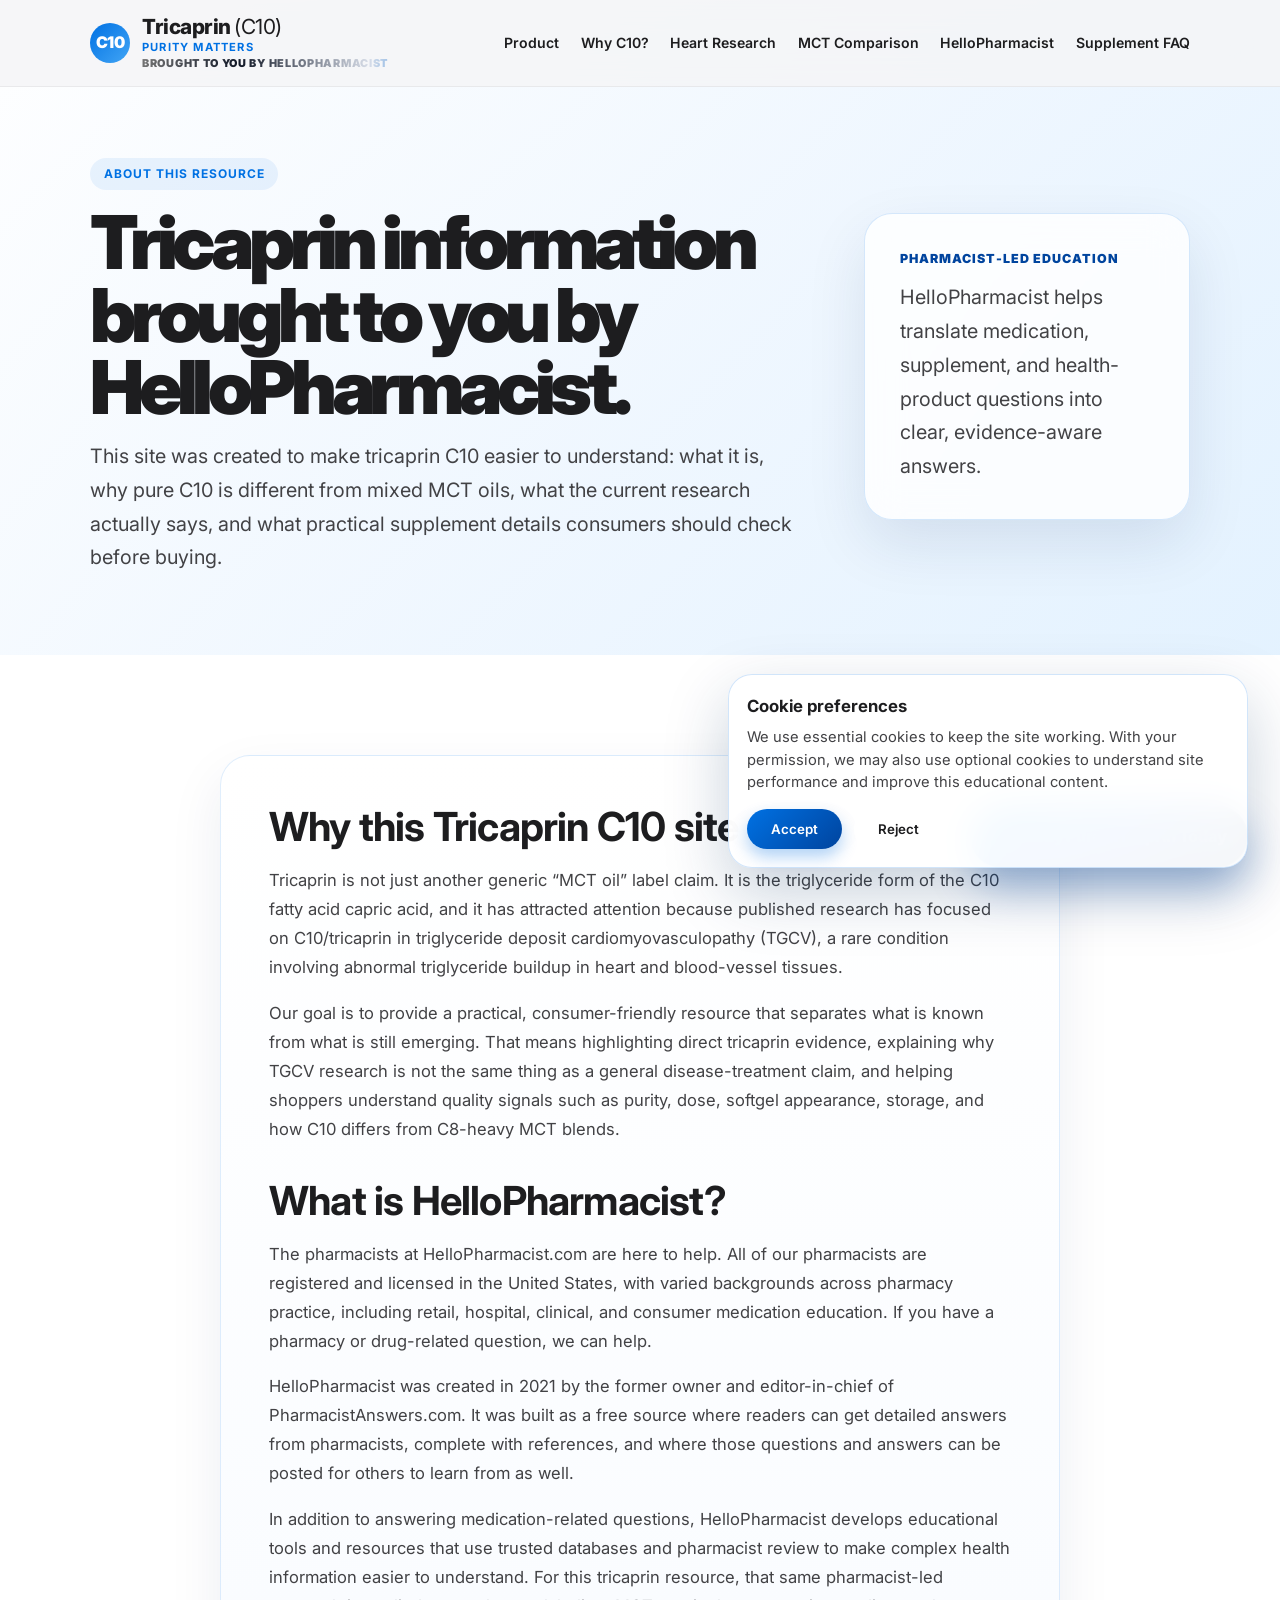
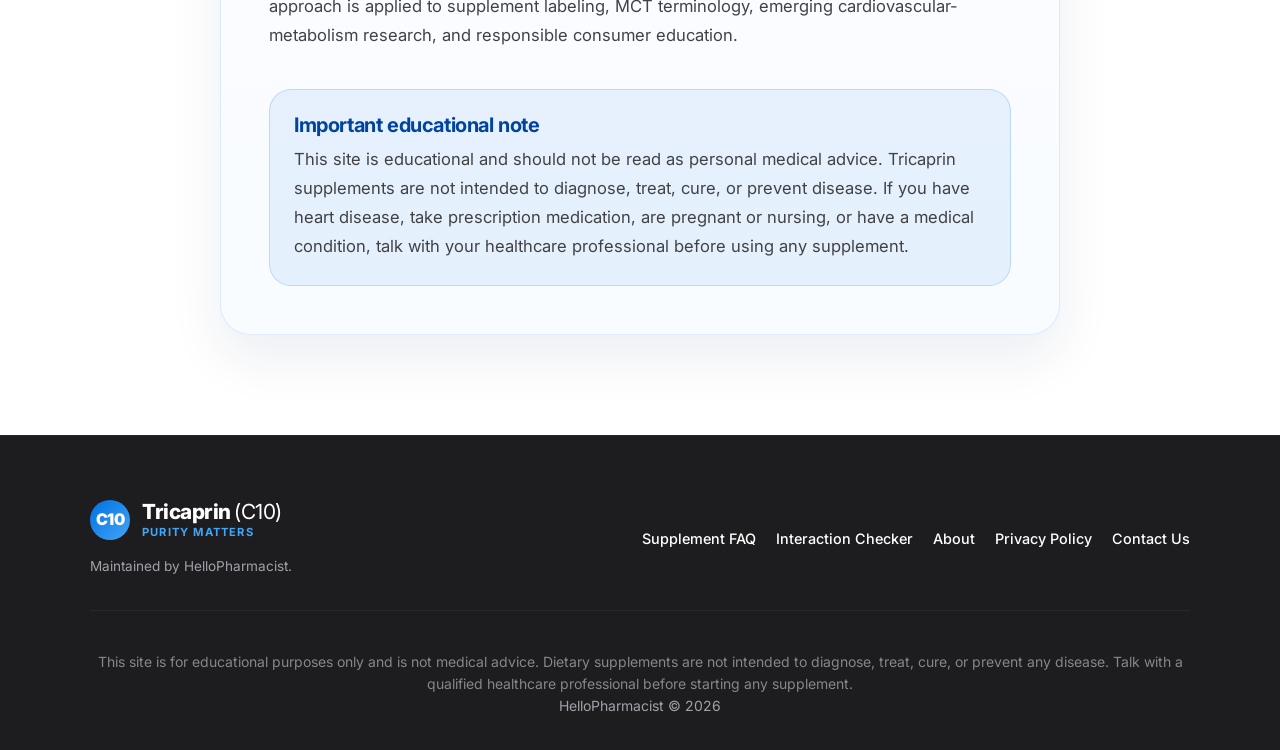
==== commit e42a6caf: "Add MCT oil interaction checker" ====
--- a/about.html
+++ b/about.html
@@ -3,8 +3,11 @@
 <head>
   <meta charset="UTF-8">
   <meta name="viewport" content="width=device-width, initial-scale=1.0">
+  <link rel="icon" type="image/png" href="assets/img/Tricaprin%20Icon.png">
+  <link rel="apple-touch-icon" href="assets/img/Tricaprin%20Icon.png">
   <title>About This Tricaprin C10 Resource | HelloPharmacist</title>
   <meta name="description" content="Learn about this Tricaprin C10 resource, why HelloPharmacist created it, and how licensed pharmacists translate emerging tricaprin research for consumers.">
+  <link rel="canonical" href="https://tricaprin-c10.com/about">
   <link rel="stylesheet" href="assets/css/styles.css">
   <link href="https://fonts.googleapis.com/css2?family=Inter:wght@400;500;600;700;900&display=swap" rel="stylesheet">
   <script defer src="assets/js/main.js"></script>
@@ -12,7 +15,7 @@
 <body class="info-page">
   <nav class="navbar">
     <div class="container nav-content">
-      <a href="index.html" class="logo" aria-label="Tricaprin C10 home">
+      <a href="/" class="logo" aria-label="Tricaprin C10 home">
         <span class="logo-mark">C10</span>
         <div class="logo-text">
           <strong>Tricaprin <span style="font-weight: 400;">(C10)</span></strong>
@@ -21,12 +24,12 @@
         </div>
       </a>
       <div class="nav-links" id="site-menu">
-        <a href="index.html#product-spotlight">Product</a>
-        <a href="index.html#why-c10">Why C10?</a>
-        <a href="index.html#research">Heart Research</a>
-        <a href="index.html#compare">MCT Comparison</a>
-        <a href="index.html#hello-pharmacist">HelloPharmacist</a>
-        <a href="faq.html">Supplement FAQ</a>
+        <a href="/#product-spotlight">Product</a>
+        <a href="/#why-c10">Why C10?</a>
+        <a href="/#research">Heart Research</a>
+        <a href="/#compare">MCT Comparison</a>
+        <a href="/#hello-pharmacist">HelloPharmacist</a>
+        <a href="/faq">Supplement FAQ</a>
       </div>
       <button class="mobile-menu-toggle" type="button" aria-label="Open section menu" aria-expanded="false" aria-controls="site-menu">
         <span class="hamburger-line"></span>
@@ -88,10 +91,11 @@
         <p>Maintained by HelloPharmacist.</p>
       </div>
       <div class="footer-links">
-        <a href="faq.html">Supplement FAQ</a>
-        <a href="about.html">About</a>
-        <a href="privacy.html">Privacy Policy</a>
-        <a href="contact.html">Contact Us</a>
+        <a href="/faq">Supplement FAQ</a>
+        <a href="/mct-interactions">Interaction Checker</a>
+        <a href="/about">About</a>
+        <a href="/privacy">Privacy Policy</a>
+        <a href="/contact">Contact Us</a>
       </div>
     </div>
     <div class="container text-center mt-4">
--- a/assets/css/styles.css
+++ b/assets/css/styles.css
@@ -732,15 +732,17 @@
   display: grid;
   grid-template-columns: minmax(280px, 0.9fr) minmax(0, 1.35fr);
   gap: clamp(2rem, 5vw, 4rem);
-  align-items: center;
+  align-items: start;
 }
 .hello-portrait-card {
   position: relative;
-  align-self: stretch;
+  align-self: start;
   display: flex;
   align-items: flex-end;
   justify-content: center;
-  min-height: 620px;
+  width: min(100%, 520px);
+  min-height: 0;
+  margin: 0 auto;
   padding: clamp(1rem, 3vw, 2rem);
   border-radius: 38px;
   background:
@@ -767,6 +769,7 @@
   z-index: 1;
   width: min(92%, 420px);
   aspect-ratio: 1 / 1.08;
+  max-height: 520px;
   display: flex;
   align-items: flex-end;
   justify-content: center;
@@ -942,7 +945,7 @@
 
 @media (max-width: 992px) {
   .hello-grid { grid-template-columns: 1fr; }
-  .hello-portrait-card { min-height: 560px; max-width: 620px; width: 100%; margin: 0 auto; }
+  .hello-portrait-card { max-width: 620px; width: 100%; margin: 0 auto; }
   .hello-copy { text-align: center; }
   .hello-copy h2, .hello-lede { margin-left: auto; margin-right: auto; }
   .hello-trust-panel { text-align: left; }
@@ -956,7 +959,7 @@
 
 @media (max-width: 560px) {
   .hello-section { padding: 70px 0; }
-  .hello-portrait-card { min-height: 460px; border-radius: 28px; }
+  .hello-portrait-card { border-radius: 28px; }
   .hello-portrait-frame { width: min(94%, 360px); }
   .hello-portrait { width: 100%; }
   .hello-founder-badge { border-radius: 20px; }
@@ -1649,3 +1652,219 @@
   .info-hero { padding: 132px 0 58px; }
   .info-content { border-radius: 24px; }
 }
+
+/* MCT oil interaction checker */
+.interaction-hero {
+  position: relative;
+  overflow: hidden;
+  background:
+    radial-gradient(circle at 20% 20%, rgba(0, 113, 227, 0.18), transparent 30%),
+    linear-gradient(180deg, #ffffff 0%, #f4f9ff 100%);
+}
+
+.interaction-checker-section {
+  background: linear-gradient(180deg, #f4f9ff 0%, #ffffff 100%);
+}
+
+.interaction-layout {
+  display: grid;
+  grid-template-columns: minmax(280px, 0.42fr) minmax(0, 0.58fr);
+  gap: clamp(1.5rem, 4vw, 3rem);
+  align-items: start;
+}
+
+.interaction-card,
+.interaction-results {
+  border: 1px solid rgba(0, 113, 227, 0.14);
+  border-radius: 30px;
+  background: rgba(255, 255, 255, 0.9);
+  box-shadow: 0 24px 60px rgba(0, 44, 92, 0.1);
+}
+
+.interaction-card {
+  position: sticky;
+  top: 112px;
+  padding: clamp(1.5rem, 3vw, 2rem);
+}
+
+.interaction-card label {
+  display: block;
+  color: var(--dark);
+  font-size: 1.1rem;
+  font-weight: 800;
+  margin-bottom: 0.35rem;
+}
+
+.interaction-help,
+.interaction-privacy-note,
+.interaction-note {
+  color: var(--text-light);
+  font-size: 0.95rem;
+  margin-bottom: 1rem;
+}
+
+.interaction-card textarea {
+  width: 100%;
+  min-height: 210px;
+  resize: vertical;
+  margin-bottom: 1.2rem;
+  padding: 1rem;
+  border: 1.5px solid var(--border);
+  border-radius: 20px;
+  color: var(--dark);
+  background: #ffffff;
+  font: inherit;
+  line-height: 1.55;
+  outline: none;
+  transition: border-color 0.2s ease, box-shadow 0.2s ease;
+}
+
+.interaction-card textarea:focus {
+  border-color: var(--primary);
+  box-shadow: 0 0 0 4px rgba(0, 113, 227, 0.12);
+}
+
+.interaction-card .btn {
+  width: 100%;
+  border: 0;
+}
+
+.interaction-privacy-note {
+  margin: 1rem 0 0;
+  font-size: 0.84rem;
+}
+
+.interaction-privacy-note code {
+  color: var(--primary-dark);
+  font-weight: 800;
+}
+
+.interaction-results {
+  min-height: 420px;
+  padding: clamp(1.4rem, 3vw, 2rem);
+}
+
+.interaction-empty-state,
+.interaction-loading,
+.interaction-alert,
+.interaction-disclaimer,
+.interaction-result-card {
+  border-radius: 24px;
+  padding: clamp(1.25rem, 3vw, 1.75rem);
+}
+
+.interaction-empty-state {
+  background: linear-gradient(135deg, #071a33 0%, #0071e3 100%);
+  color: #ffffff;
+}
+
+.interaction-empty-state span {
+  display: inline-block;
+  color: #cde9ff;
+  font-size: 0.75rem;
+  font-weight: 900;
+  letter-spacing: 1px;
+  text-transform: uppercase;
+  margin-bottom: 0.7rem;
+}
+
+.interaction-empty-state h2,
+.interaction-empty-state p {
+  color: #ffffff;
+}
+
+.interaction-empty-state p {
+  margin: 0;
+  opacity: 0.84;
+}
+
+.interaction-loading {
+  color: var(--primary-dark);
+  background: rgba(0, 113, 227, 0.08);
+  font-weight: 800;
+}
+
+.interaction-alert {
+  color: #7f1d1d;
+  background: #fef2f2;
+  border: 1px solid #fecaca;
+}
+
+.interaction-alert p,
+.interaction-disclaimer p,
+.interaction-note,
+.interaction-field p,
+.interaction-description {
+  margin: 0;
+}
+
+.interaction-note {
+  margin-bottom: 1rem;
+  padding: 1rem;
+  border-radius: 18px;
+  background: rgba(0, 113, 227, 0.07);
+}
+
+.interaction-result-card {
+  margin-bottom: 1rem;
+  border: 1px solid rgba(0, 113, 227, 0.12);
+  background: linear-gradient(180deg, #ffffff 0%, #f8fbff 100%);
+}
+
+.interaction-result-card h2 {
+  font-size: clamp(1.45rem, 3vw, 2rem);
+}
+
+.interaction-description {
+  color: var(--dark-light);
+  font-size: 1rem;
+  line-height: 1.7;
+  margin-bottom: 1rem;
+}
+
+.interaction-field {
+  display: grid;
+  grid-template-columns: minmax(140px, 0.33fr) 1fr;
+  gap: 1rem;
+  padding: 0.9rem 0;
+  border-top: 1px solid rgba(0, 113, 227, 0.1);
+}
+
+.interaction-field span {
+  color: var(--primary-dark);
+  font-size: 0.78rem;
+  font-weight: 900;
+  letter-spacing: 0.7px;
+  text-transform: uppercase;
+}
+
+.interaction-field p {
+  color: var(--dark-light);
+  line-height: 1.6;
+}
+
+.interaction-disclaimer {
+  margin-top: 1rem;
+  color: #a1a1aa;
+  background: var(--dark);
+}
+
+.interaction-disclaimer strong {
+  display: block;
+  color: #ffffff;
+  margin-bottom: 0.5rem;
+}
+
+.interaction-disclaimer p {
+  font-size: 0.9rem;
+  line-height: 1.6;
+}
+
+@media (max-width: 900px) {
+  .interaction-layout { grid-template-columns: 1fr; }
+  .interaction-card { position: static; }
+}
+
+@media (max-width: 560px) {
+  .interaction-field { grid-template-columns: 1fr; gap: 0.3rem; }
+}
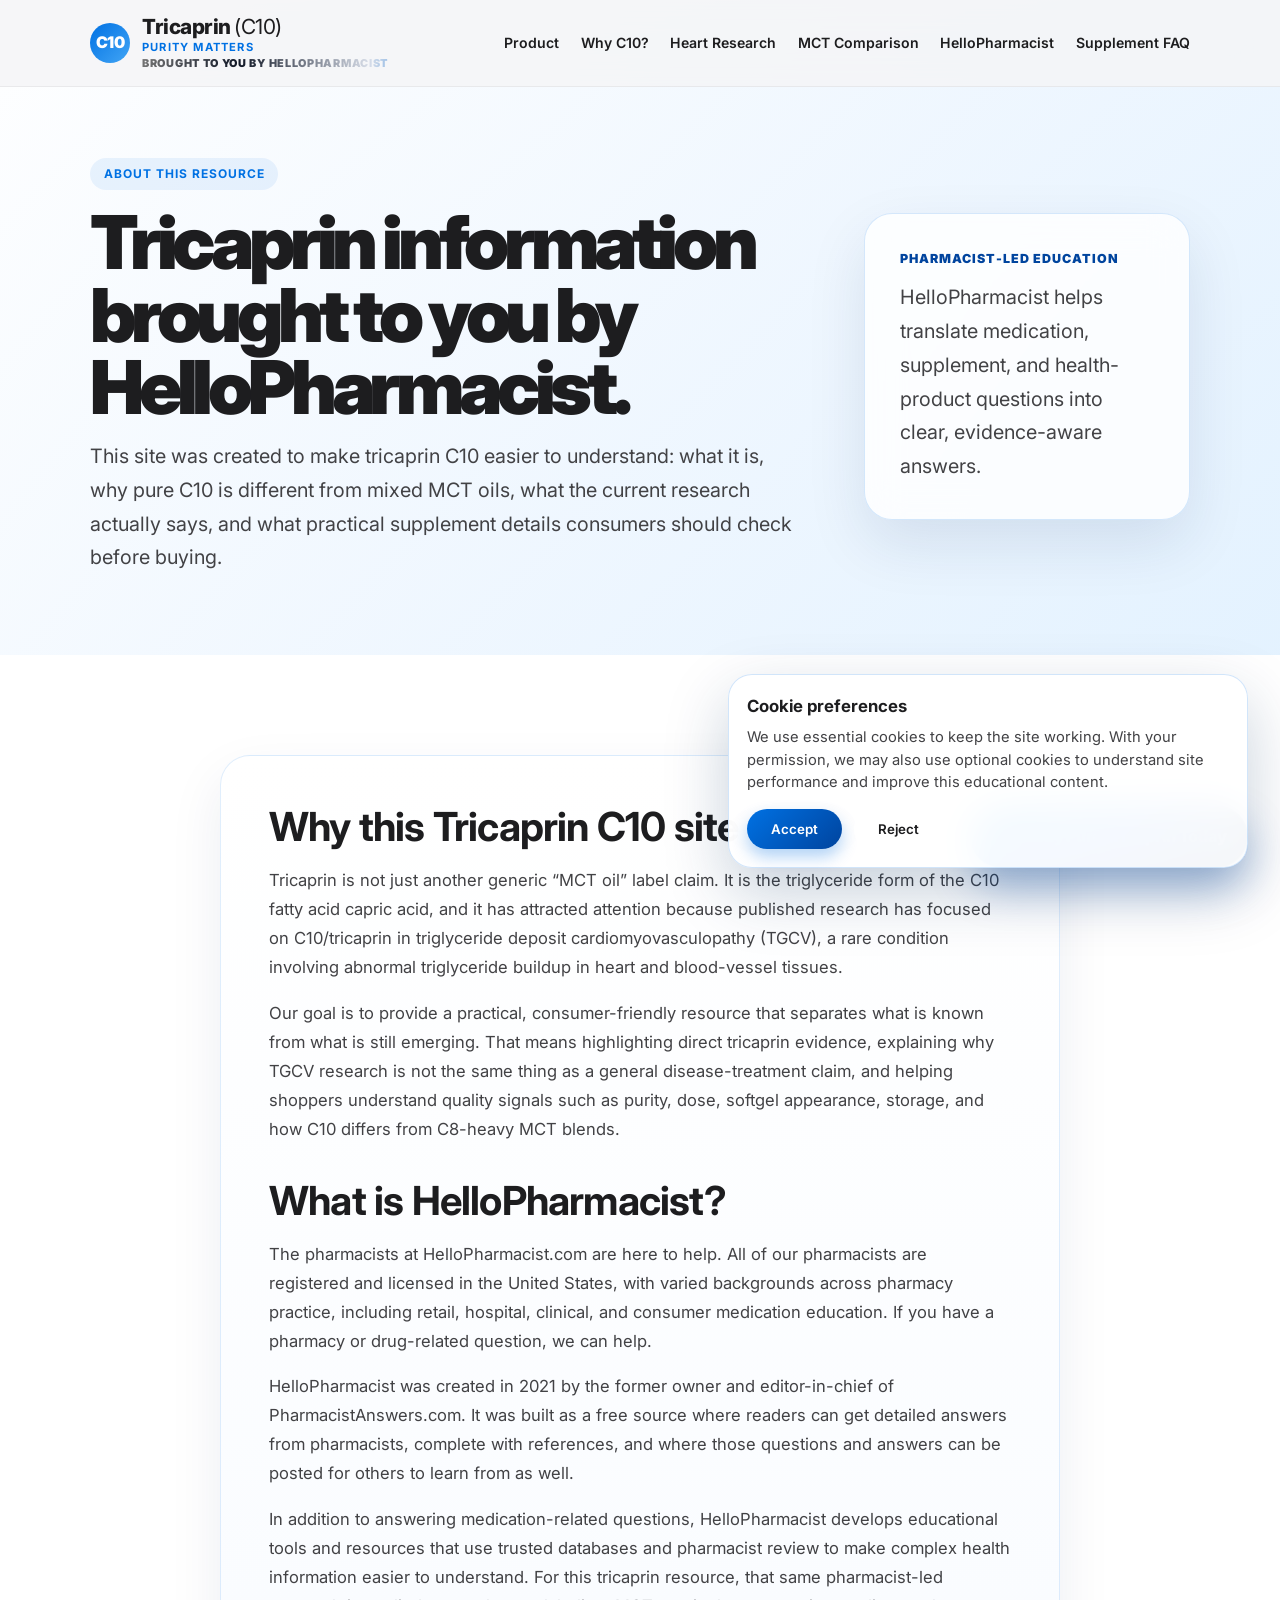
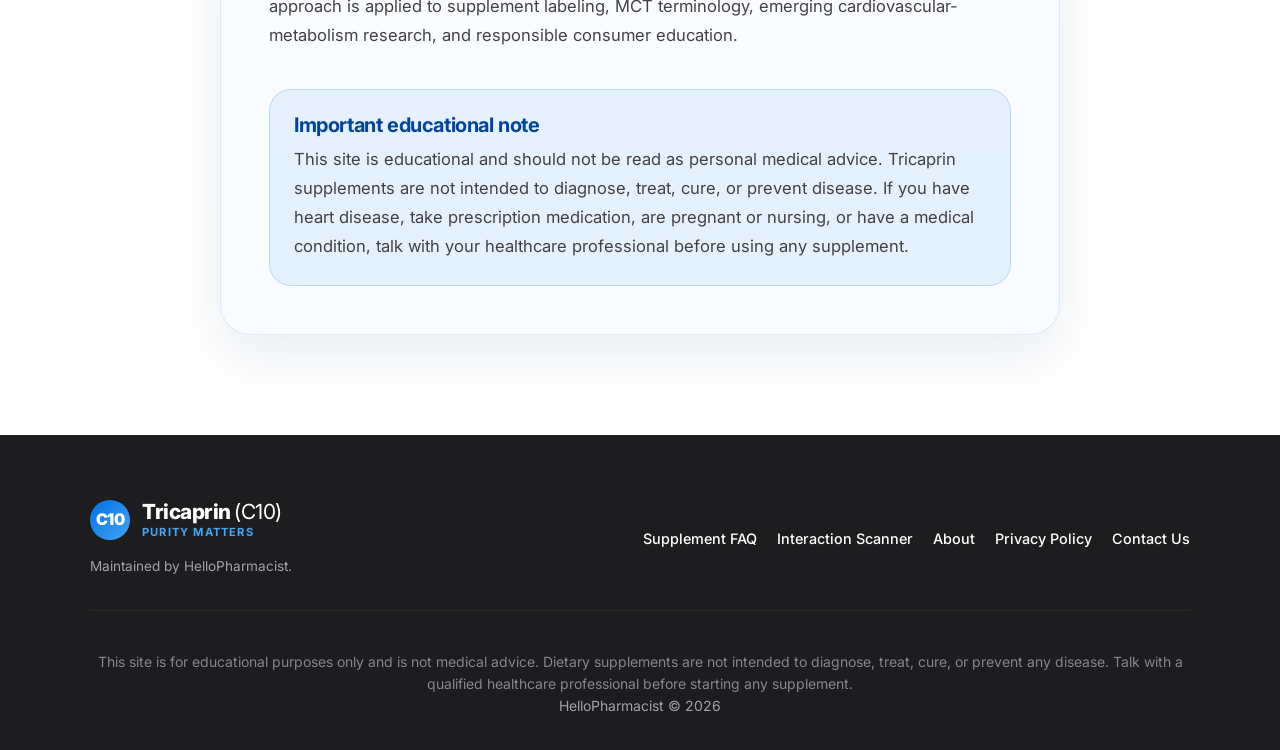
==== commit a4218dae: "Build openFDA food interaction scanner" ====
--- a/about.html
+++ b/about.html
@@ -92,7 +92,7 @@
       </div>
       <div class="footer-links">
         <a href="/faq">Supplement FAQ</a>
-        <a href="/mct-interactions">Interaction Checker</a>
+        <a href="/mct-interactions">Interaction Scanner</a>
         <a href="/about">About</a>
         <a href="/privacy">Privacy Policy</a>
         <a href="/contact">Contact Us</a>
--- a/assets/css/styles.css
+++ b/assets/css/styles.css
@@ -1653,7 +1653,7 @@
   .info-content { border-radius: 24px; }
 }
 
-/* MCT oil interaction checker */
+/* FDA label food/fat scanner */
 .interaction-hero {
   position: relative;
   overflow: hidden;
@@ -1868,3 +1868,143 @@
 @media (max-width: 560px) {
   .interaction-field { grid-template-columns: 1fr; gap: 0.3rem; }
 }
+
+/* Pre-launch hold modal for the interaction checker */
+.launch-hold-modal {
+  position: fixed;
+  inset: 0;
+  z-index: 1000;
+  display: grid;
+  place-items: center;
+  padding: 1.5rem;
+  background:
+    radial-gradient(circle at 50% 18%, rgba(66, 165, 245, 0.28), transparent 34%),
+    rgba(7, 26, 51, 0.78);
+  backdrop-filter: blur(18px);
+}
+
+.launch-hold-card {
+  width: min(100%, 520px);
+  padding: clamp(1.7rem, 5vw, 2.6rem);
+  border: 1px solid rgba(255, 255, 255, 0.72);
+  border-radius: 32px;
+  text-align: center;
+  background: rgba(255, 255, 255, 0.96);
+  box-shadow: 0 30px 80px rgba(0, 20, 48, 0.28);
+}
+
+.launch-hold-card .section-chip {
+  margin-bottom: 1.2rem;
+}
+
+.launch-hold-card h1 {
+  margin-bottom: 0.75rem;
+  font-size: clamp(2.2rem, 7vw, 3.7rem);
+}
+
+.launch-hold-card p {
+  max-width: 410px;
+  margin: 0 auto 1.8rem;
+  color: var(--text-light);
+  font-size: 1.05rem;
+}
+
+/* FDA label food/fat scanner refinements */
+.interaction-card input[type="search"] {
+  width: 100%;
+  margin-bottom: 1.2rem;
+  padding: 1rem;
+  border: 1.5px solid var(--border);
+  border-radius: 20px;
+  color: var(--dark);
+  background: #ffffff;
+  font: inherit;
+  line-height: 1.55;
+  outline: none;
+  transition: border-color 0.2s ease, box-shadow 0.2s ease;
+}
+
+.interaction-card input[type="search"]:focus {
+  border-color: var(--primary);
+  box-shadow: 0 0 0 4px rgba(0, 113, 227, 0.12);
+}
+
+.interaction-examples {
+  margin-top: 1.25rem;
+}
+
+.interaction-examples p {
+  margin: 0 0 0.75rem;
+  color: var(--dark);
+  font-size: 0.9rem;
+  font-weight: 800;
+}
+
+.example-button-grid {
+  display: flex;
+  flex-wrap: wrap;
+  gap: 0.55rem;
+}
+
+.example-chip {
+  border: 1px solid rgba(0, 113, 227, 0.22);
+  border-radius: 999px;
+  background: rgba(0, 113, 227, 0.07);
+  color: var(--primary-dark);
+  cursor: pointer;
+  font: inherit;
+  font-size: 0.85rem;
+  font-weight: 800;
+  padding: 0.48rem 0.75rem;
+  transition: background 0.2s ease, transform 0.2s ease;
+}
+
+.example-chip:hover,
+.example-chip:focus-visible {
+  background: rgba(0, 113, 227, 0.14);
+  transform: translateY(-1px);
+}
+
+.interaction-card-top {
+  display: flex;
+  flex-wrap: wrap;
+  align-items: center;
+  gap: 0.6rem;
+  margin-bottom: 0.85rem;
+}
+
+.finding-pill,
+.finding-category {
+  display: inline-flex;
+  align-items: center;
+  border-radius: 999px;
+  font-size: 0.72rem;
+  font-weight: 900;
+  letter-spacing: 0.7px;
+  line-height: 1;
+  padding: 0.48rem 0.7rem;
+  text-transform: uppercase;
+}
+
+.finding-pill {
+  background: #e6f4ff;
+  color: var(--primary-dark);
+}
+
+.finding-category {
+  background: #f4f4f5;
+  color: #3f3f46;
+}
+
+.interaction-description mark {
+  border-radius: 0.25rem;
+  background: #fef08a;
+  color: inherit;
+  font-weight: 800;
+  padding: 0 0.12rem;
+}
+
+.interaction-card .btn:disabled {
+  cursor: wait;
+  opacity: 0.7;
+}
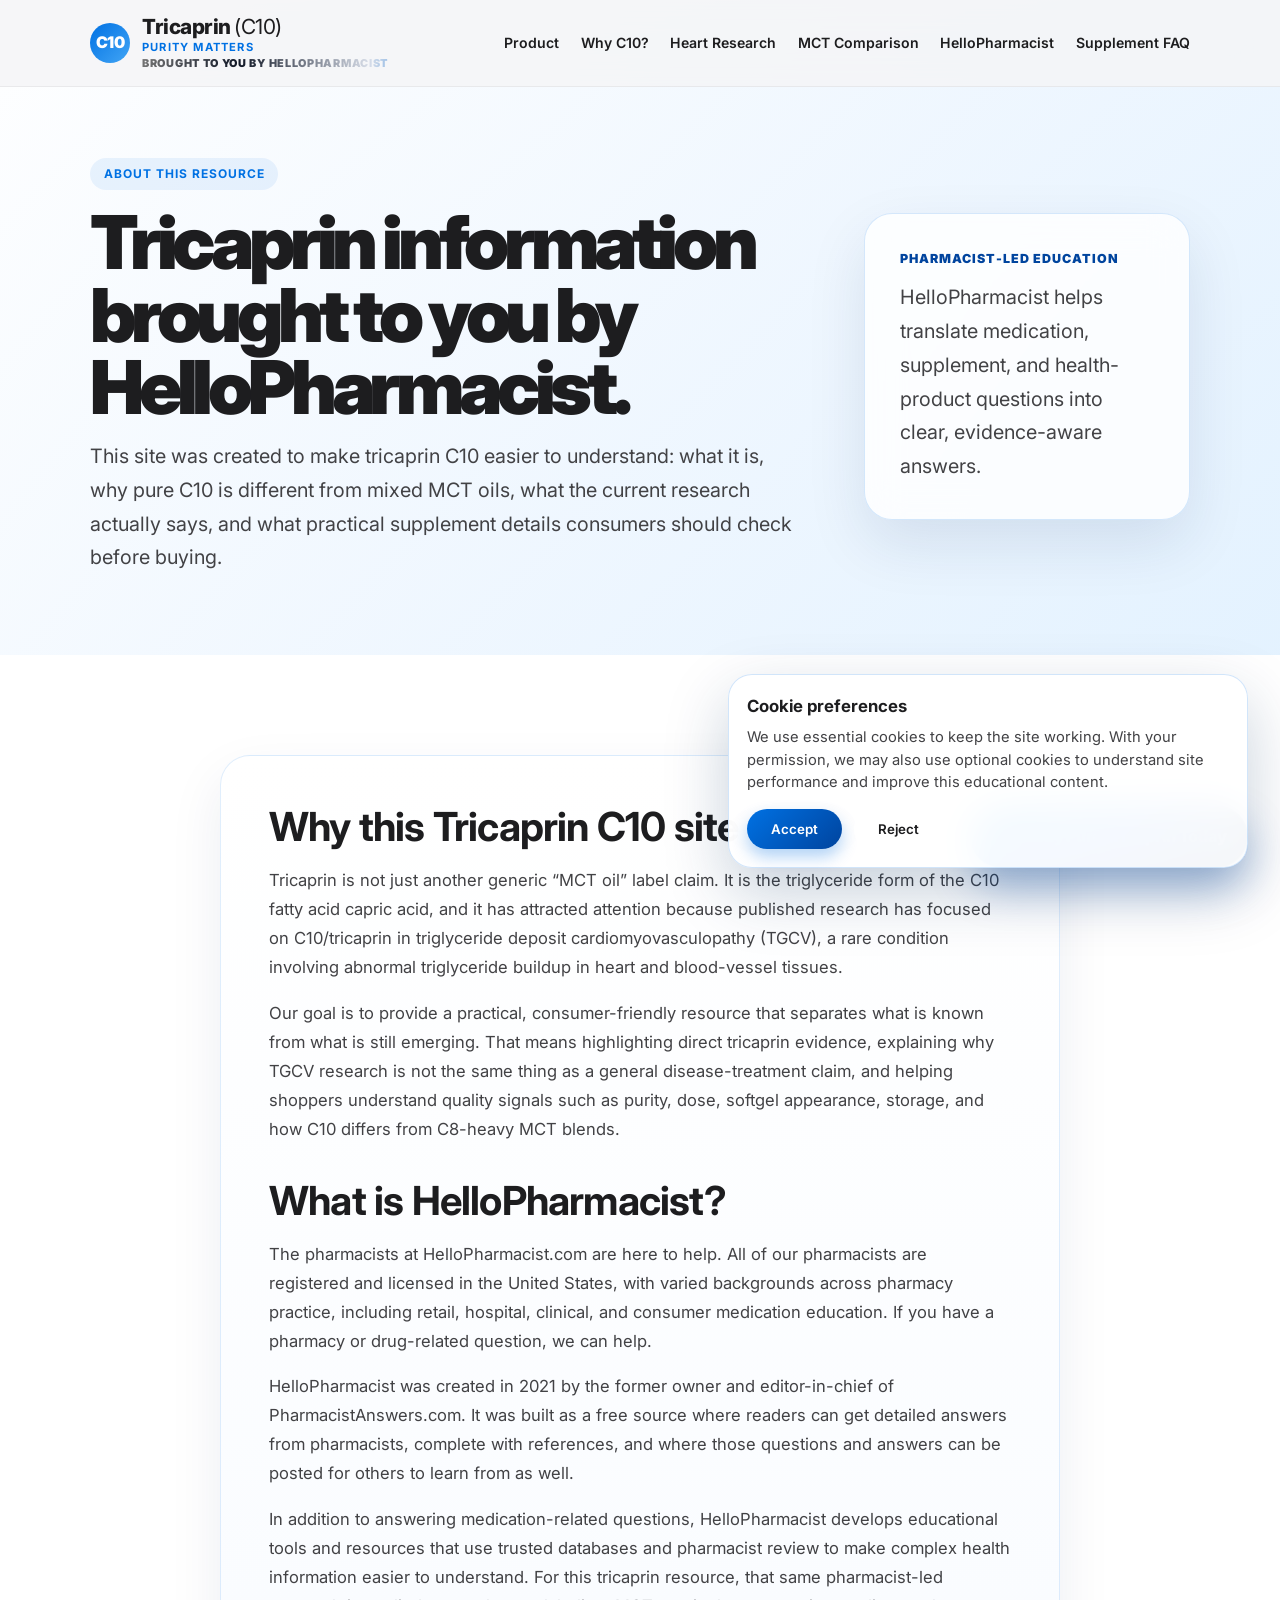
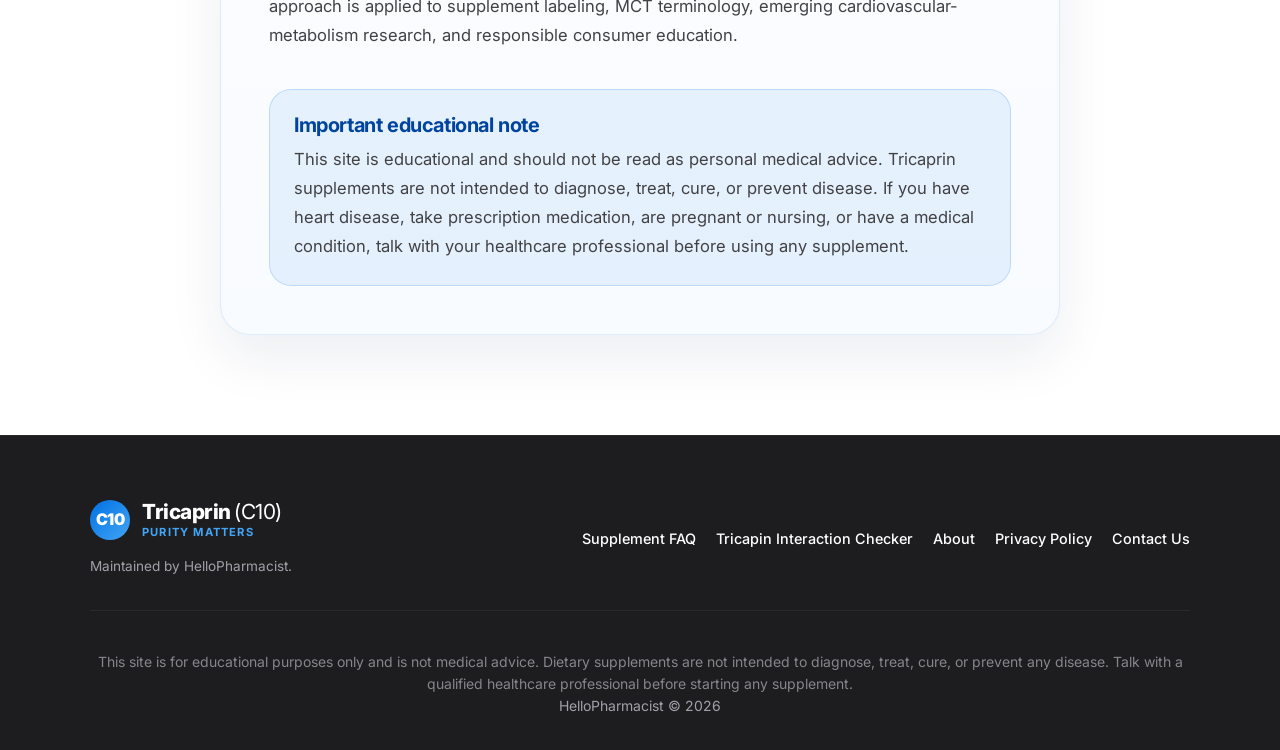
==== commit 5c679eea: "Add MedlinePlus medication overview card" ====
--- a/about.html
+++ b/about.html
@@ -92,7 +92,7 @@
       </div>
       <div class="footer-links">
         <a href="/faq">Supplement FAQ</a>
-        <a href="/mct-interactions">Interaction Scanner</a>
+        <a href="/mct-interactions">Tricapin Interaction Checker</a>
         <a href="/about">About</a>
         <a href="/privacy">Privacy Policy</a>
         <a href="/contact">Contact Us</a>
--- a/assets/css/styles.css
+++ b/assets/css/styles.css
@@ -1869,46 +1869,6 @@
   .interaction-field { grid-template-columns: 1fr; gap: 0.3rem; }
 }
 
-/* Pre-launch hold modal for the interaction checker */
-.launch-hold-modal {
-  position: fixed;
-  inset: 0;
-  z-index: 1000;
-  display: grid;
-  place-items: center;
-  padding: 1.5rem;
-  background:
-    radial-gradient(circle at 50% 18%, rgba(66, 165, 245, 0.28), transparent 34%),
-    rgba(7, 26, 51, 0.78);
-  backdrop-filter: blur(18px);
-}
-
-.launch-hold-card {
-  width: min(100%, 520px);
-  padding: clamp(1.7rem, 5vw, 2.6rem);
-  border: 1px solid rgba(255, 255, 255, 0.72);
-  border-radius: 32px;
-  text-align: center;
-  background: rgba(255, 255, 255, 0.96);
-  box-shadow: 0 30px 80px rgba(0, 20, 48, 0.28);
-}
-
-.launch-hold-card .section-chip {
-  margin-bottom: 1.2rem;
-}
-
-.launch-hold-card h1 {
-  margin-bottom: 0.75rem;
-  font-size: clamp(2.2rem, 7vw, 3.7rem);
-}
-
-.launch-hold-card p {
-  max-width: 410px;
-  margin: 0 auto 1.8rem;
-  color: var(--text-light);
-  font-size: 1.05rem;
-}
-
 /* FDA label food/fat scanner refinements */
 .interaction-card input[type="search"] {
   width: 100%;
@@ -2004,7 +1964,233 @@
   padding: 0 0.12rem;
 }
 
+.medication-overview-card h3 {
+  color: var(--dark);
+  font-size: 1.08rem;
+  margin: -0.25rem 0 0.75rem;
+}
+
+.medline-footer {
+  display: flex;
+  flex-direction: column;
+  gap: 0.35rem;
+  color: var(--text-light);
+  font-size: 0.88rem;
+  margin-top: 0.75rem;
+}
+
+.medline-footer p {
+  margin: 0;
+}
+
+.medline-link {
+  color: var(--primary-dark);
+  font-weight: 800;
+}
+
 .interaction-card .btn:disabled {
   cursor: wait;
   opacity: 0.7;
 }
+
+.refresh-scan-button {
+  margin-top: 0.75rem;
+  width: 100%;
+}
+
+.interaction-chip-row {
+  display: flex;
+  flex-wrap: wrap;
+  gap: 0.65rem;
+}
+
+.finding-subcard,
+.excerpt-card {
+  margin-top: 1rem;
+  padding: 1rem;
+  border: 1px solid rgba(0, 113, 227, 0.12);
+  border-radius: 20px;
+  background: rgba(255, 255, 255, 0.76);
+}
+
+.excerpt-card summary {
+  cursor: pointer;
+  color: var(--primary-dark);
+  font-weight: 900;
+  line-height: 1.35;
+}
+
+.excerpt-card[open] summary {
+  margin-bottom: 0.75rem;
+}
+
+/* Keep the interaction scanner focused on the single /mct-interactions tool page. */
+.interaction-page .compact-info-hero {
+  min-height: auto;
+}
+
+.interaction-page .interaction-checker-section {
+  padding-top: clamp(3rem, 7vw, 5rem);
+}
+
+/* MCT oil / Tricaprin interaction checker progress and AI result fields */
+.mct-result-badge-wrap {
+  margin: 1rem 0 1.25rem;
+  padding: 1rem;
+  border-radius: 14px;
+  background: #f8fafc;
+  border: 1px solid #e5e7eb;
+}
+
+.mct-safety-question {
+  margin: 0 0 0.85rem;
+  color: var(--dark);
+  font-size: clamp(1.35rem, 2.6vw, 2rem);
+  line-height: 1.2;
+}
+
+.mct-result-badge {
+  display: inline-flex;
+  align-items: center;
+  border-radius: 999px;
+  padding: 0.4rem 0.75rem;
+  font-weight: 700;
+  font-size: 0.9rem;
+  letter-spacing: 0.01em;
+}
+
+.mct-badge-safe {
+  background: #dcfce7;
+  color: #166534;
+  border: 1px solid #86efac;
+}
+
+.mct-badge-caution {
+  background: #fef3c7;
+  color: #92400e;
+  border: 1px solid #fcd34d;
+}
+
+.mct-badge-reason {
+  margin: 0.75rem 0 0;
+  color: #475569;
+  line-height: 1.55;
+}
+
+.interaction-searched-drug .interaction-field {
+  border-top: 0;
+  padding: 0;
+}
+
+.interaction-loading-card {
+  position: relative;
+  overflow: hidden;
+  background:
+    radial-gradient(circle at 16% 14%, rgba(66, 165, 245, 0.24), transparent 28%),
+    linear-gradient(135deg, #eff6ff 0%, #ffffff 50%, #f0fdf4 100%);
+  border: 1px solid rgba(0, 113, 227, 0.16);
+  color: var(--dark);
+}
+
+.loading-orb {
+  width: 4.25rem;
+  height: 4.25rem;
+  border-radius: 999px;
+  margin-bottom: 1rem;
+  background: conic-gradient(from 90deg, var(--primary), #42a5f5, #22c55e, var(--primary));
+  box-shadow: 0 0 36px rgba(0, 113, 227, 0.28);
+  animation: scannerSpin 1.5s linear infinite;
+}
+
+.loading-orb::after {
+  content: "";
+  display: block;
+  width: 2.7rem;
+  height: 2.7rem;
+  margin: 0.775rem;
+  border-radius: inherit;
+  background: #ffffff;
+}
+
+.loading-kicker {
+  display: inline-flex;
+  margin-bottom: 0.55rem;
+  color: var(--primary-dark);
+  font-size: 0.76rem;
+  font-weight: 900;
+  letter-spacing: 0.08em;
+  text-transform: uppercase;
+}
+
+.interaction-loading-card h2 {
+  margin-bottom: 0.7rem;
+  color: var(--dark);
+  font-size: clamp(1.35rem, 3vw, 1.9rem);
+}
+
+.interaction-loading-card p {
+  max-width: 54ch;
+  margin: 0 0 1.1rem;
+  color: var(--dark-light);
+  font-weight: 600;
+  line-height: 1.65;
+}
+
+.scan-progress {
+  height: 0.8rem;
+  overflow: hidden;
+  border-radius: 999px;
+  background: #dbeafe;
+  box-shadow: inset 0 1px 2px rgba(0, 44, 92, 0.12);
+}
+
+.scan-progress span {
+  display: block;
+  width: 45%;
+  height: 100%;
+  border-radius: inherit;
+  background: linear-gradient(90deg, var(--primary), #42a5f5, #22c55e);
+  animation: scanProgress 2.4s ease-in-out infinite;
+}
+
+.scan-steps {
+  display: grid;
+  gap: 0.65rem;
+  margin: 1.1rem 0 0;
+  padding: 0;
+  list-style: none;
+}
+
+.scan-steps li {
+  position: relative;
+  padding-left: 2rem;
+  color: #334155;
+  font-weight: 700;
+  line-height: 1.45;
+}
+
+.scan-steps li::before {
+  content: "✓";
+  position: absolute;
+  left: 0;
+  top: 0.02rem;
+  display: grid;
+  place-items: center;
+  width: 1.35rem;
+  height: 1.35rem;
+  border-radius: 999px;
+  background: #dcfce7;
+  color: #166534;
+  font-size: 0.8rem;
+  font-weight: 900;
+}
+
+@keyframes scannerSpin {
+  to { transform: rotate(360deg); }
+}
+
+@keyframes scanProgress {
+  0% { transform: translateX(-105%); width: 38%; }
+  45% { width: 68%; }
+  100% { transform: translateX(265%); width: 38%; }
+}
